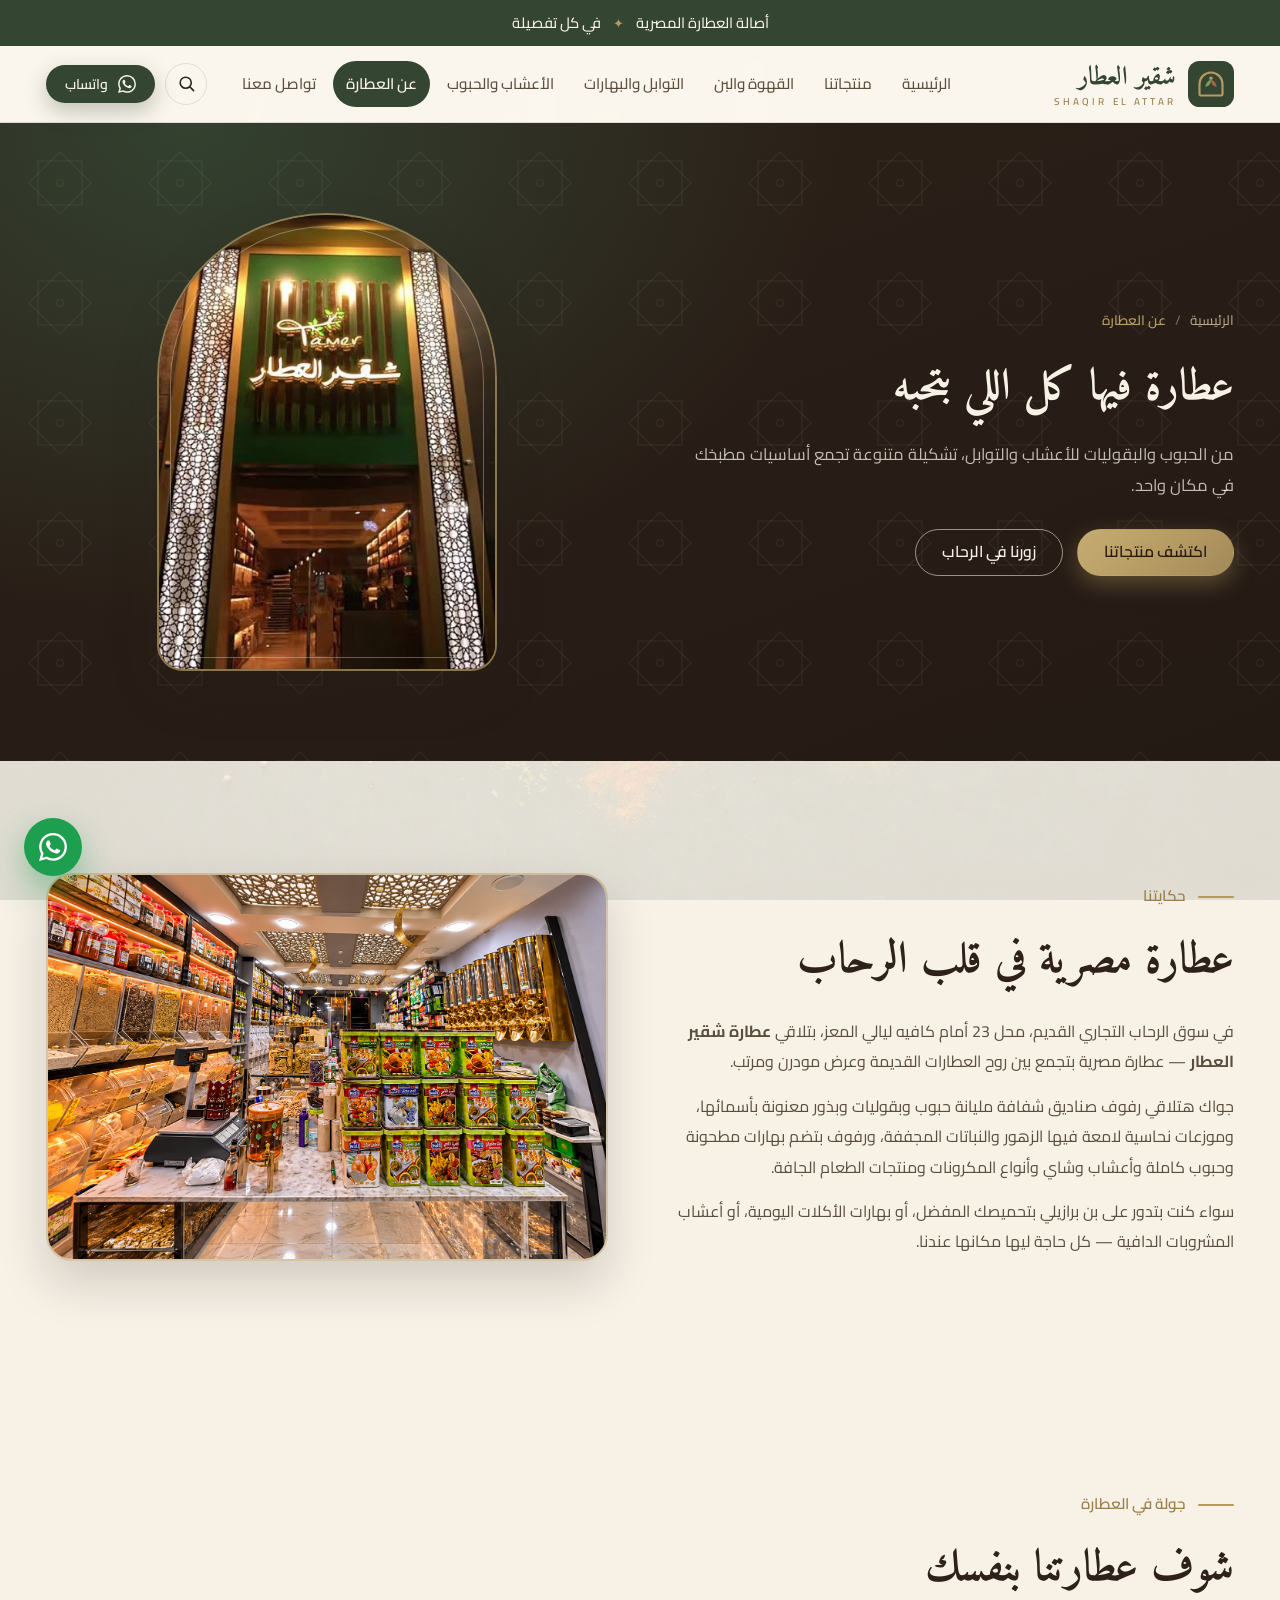
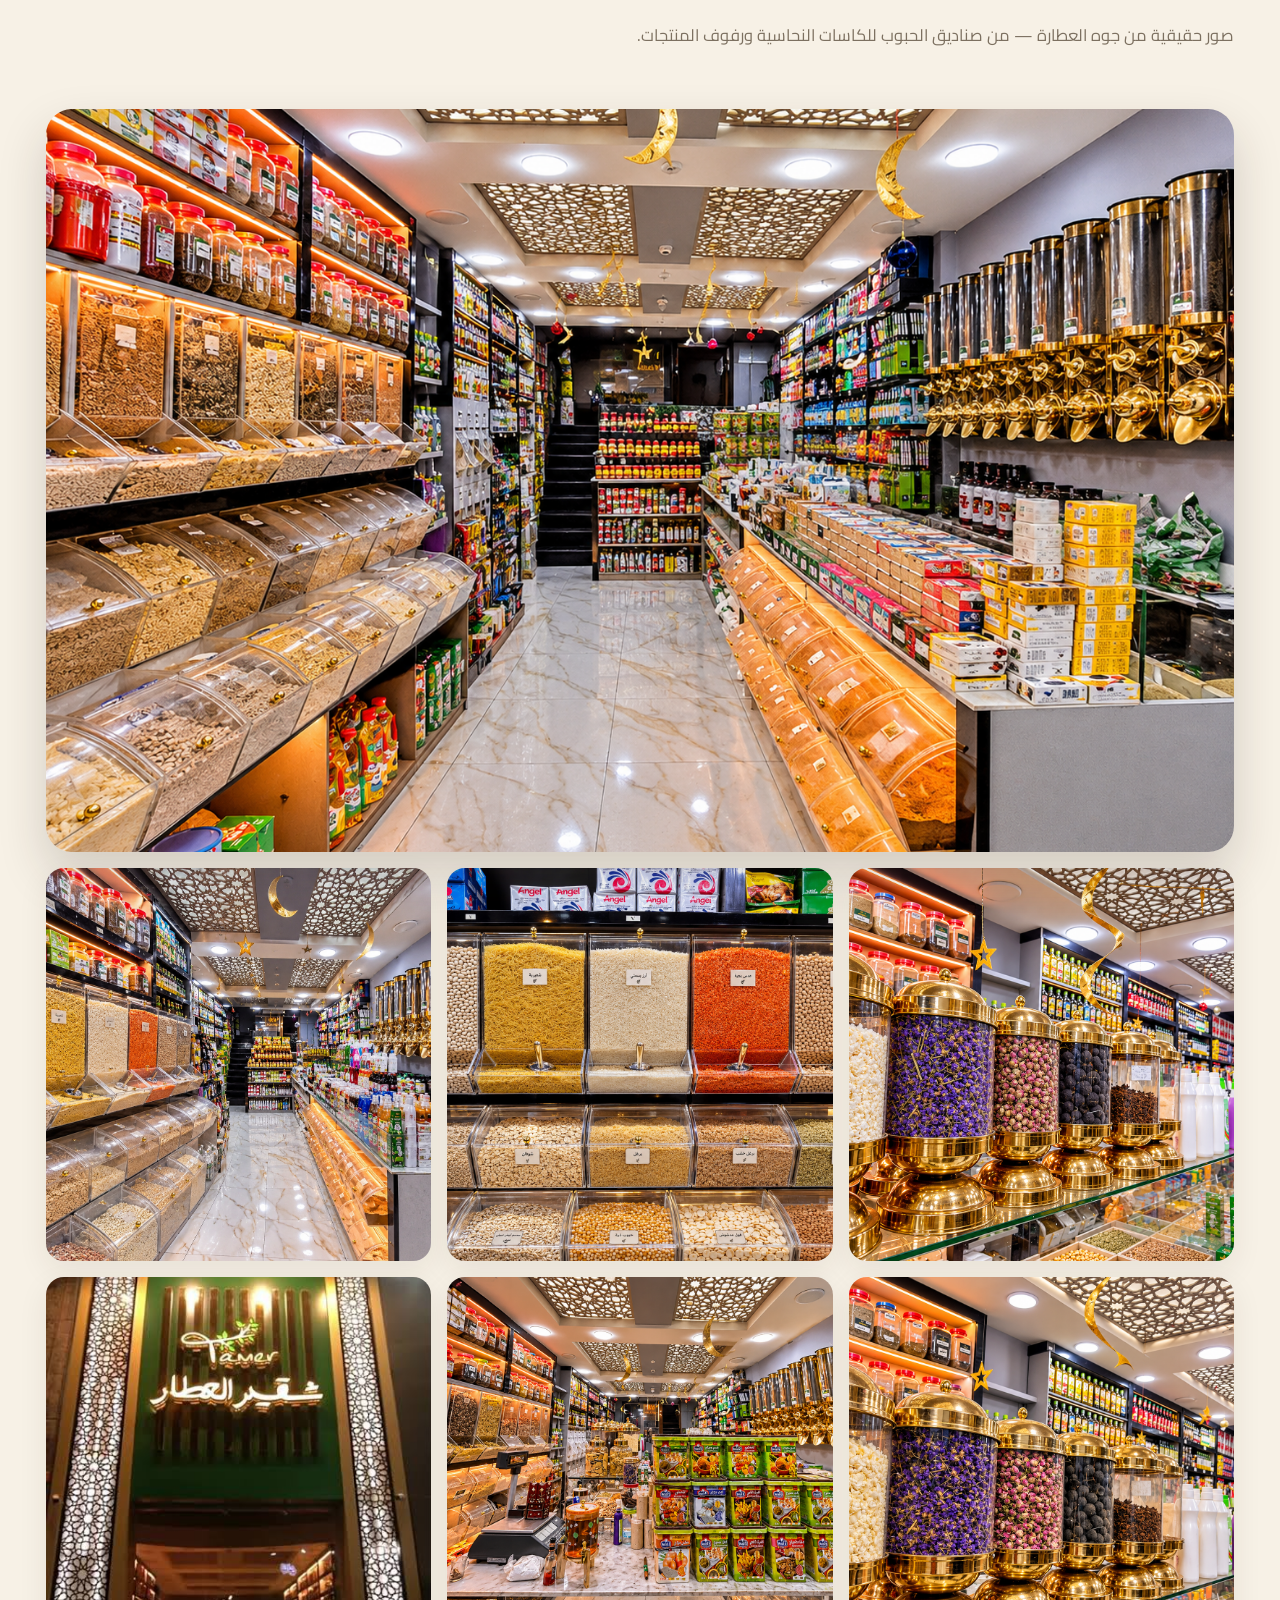
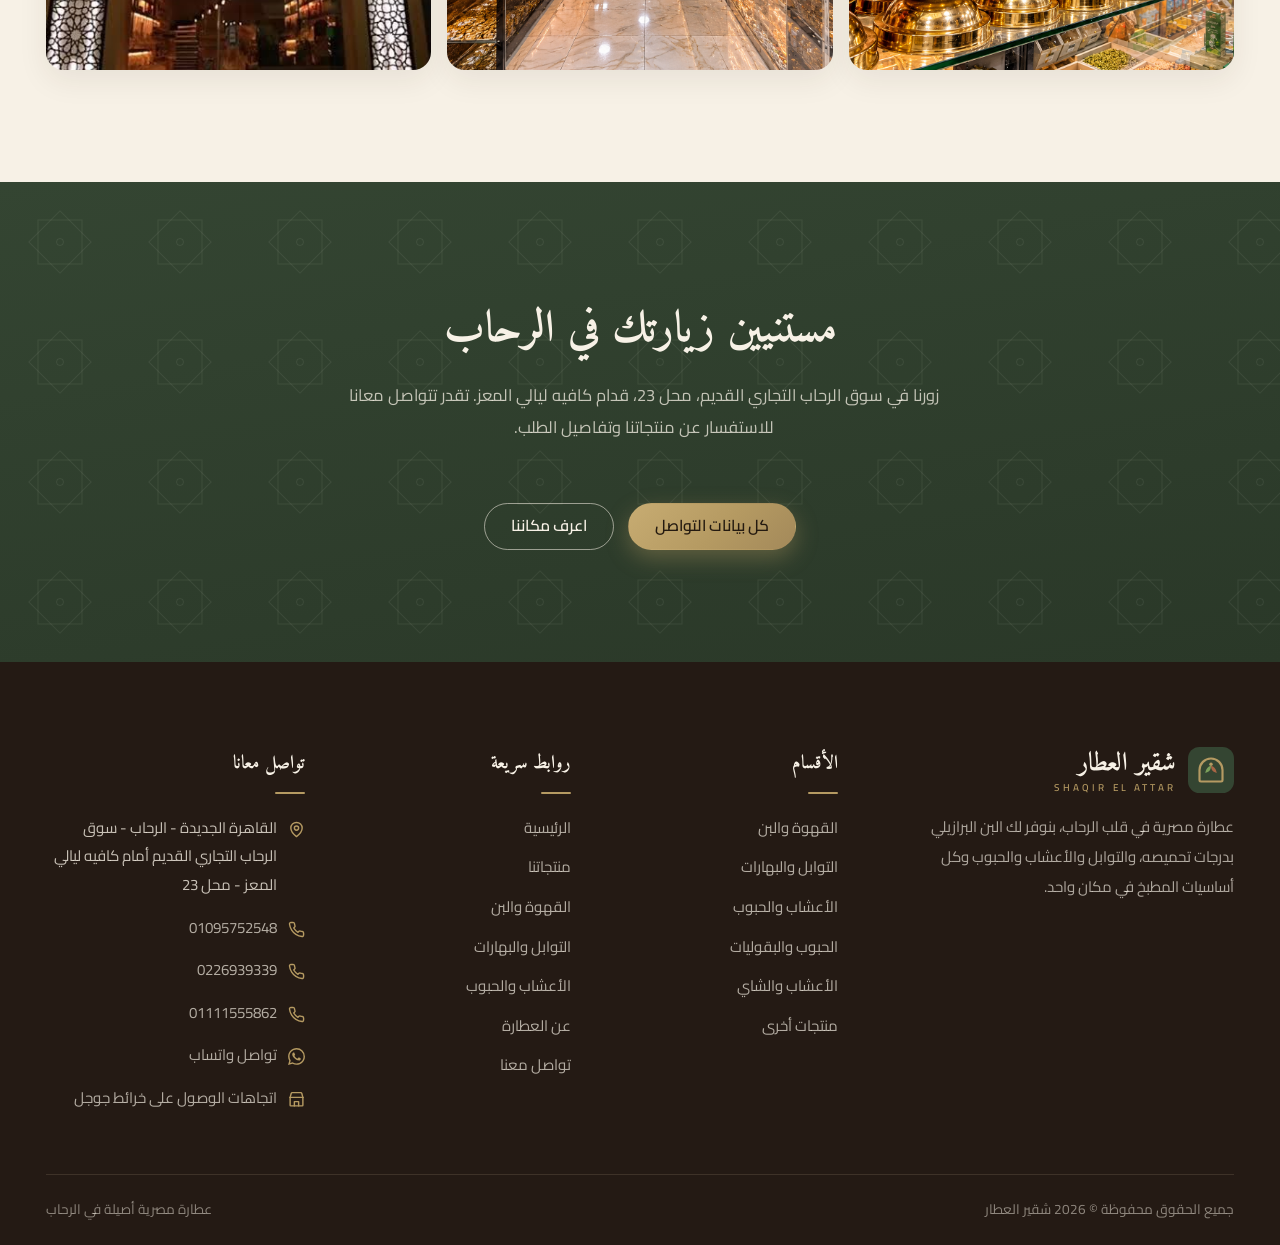
==== about.html @ 11698e10 "نشر موقع عطارة شقير العطار في جذر المستودع" ====
<!DOCTYPE html>
<html lang="ar" dir="rtl">
<head>
  <meta charset="UTF-8">
  <meta name="viewport" content="width=device-width, initial-scale=1.0">
  <title>عن العطارة — شقير العطار</title>
  <meta name="description" content="اتعرف على عطارة شقير العطار في سوق الرحاب التجاري القديم — تجربة عطارة مصرية أصيلة بصناديق عرض شفافة وموزعات نحاسية وتشكيلة واسعة من التوابل والأعشاب والحبوب.">
  <meta name="theme-color" content="#344532">
  <meta property="og:image" content="assets/img/entrance.jpg">
  <link rel="icon" type="image/svg+xml" href="assets/img/favicon.svg">
  <link rel="preconnect" href="https://fonts.googleapis.com">
  <link rel="preconnect" href="https://fonts.gstatic.com" crossorigin>
  <link href="https://fonts.googleapis.com/css2?family=Amiri:wght@400;700&family=Cairo:wght@300;400;500;600;700;800&display=swap" rel="stylesheet">
  <link rel="stylesheet" href="assets/css/styles.css">
</head>
<body data-page="about">

  <div id="app-header"></div>

  <main>

    <section class="page-hero">
      <div class="container split-layout">
        <div>
          <nav class="breadcrumb" aria-label="مسار التنقل">
            <a href="index.html">الرئيسية</a>
            <span class="sep">/</span>
            <span class="current">عن العطارة</span>
          </nav>
          <h1 class="section-title">عطارة فيها كل اللي بتحبه</h1>
          <p class="section-sub">من الحبوب والبقوليات للأعشاب والتوابل، تشكيلة متنوعة تجمع أساسيات مطبخك في مكان واحد.</p>
          <div class="hero-ctas" style="margin-top:28px">
            <a class="btn btn-brass" href="products.html">اكتشف منتجاتنا</a>
            <a class="btn btn-outline-light" href="contact.html">زورنا في الرحاب</a>
          </div>
        </div>
        <figure class="arch arch-main" style="width:min(340px,80%); aspect-ratio:415/560; margin-inline:auto">
          <img src="assets/img/entrance.jpg" alt="واجهة عطارة شقير العطار ليلاً">
        </figure>
      </div>
    </section>

    <section class="section">
      <div class="container split-layout">
        <div>
          <span class="kicker">حكايتنا</span>
          <h2 class="section-title" style="margin-bottom:16px">عطارة مصرية في قلب الرحاب</h2>
          <p style="color:#5A4F3F; margin-bottom:14px">في سوق الرحاب التجاري القديم، محل 23 أمام كافيه ليالي المعز، بتلاقي <b>عطارة شقير العطار</b> — عطارة مصرية بتجمع بين روح العطارات القديمة وعرض مودرن ومرتب.</p>
          <p style="color:#5A4F3F; margin-bottom:14px">جواك هتلاقي رفوف صناديق شفافة مليانة حبوب وبقوليات وبذور معنونة بأسمائها، وموزعات نحاسية لامعة فيها الزهور والنباتات المجففة، ورفوف بتضم بهارات مطحونة وحبوب كاملة وأعشاب وشاي وأنواع المكرونات ومنتجات الطعام الجافة.</p>
          <p style="color:#5A4F3F">سواء كنت بتدور على بن برازيلي بتحميصك المفضل، أو بهارات الأكلات اليومية، أو أعشاب المشروبات الدافية — كل حاجة ليها مكانها عندنا.</p>
        </div>
        <figure class="cat-hero-visual">
          <img src="assets/img/interior-counter.png" alt="من داخل عطارة شقير العطار" loading="lazy" style="object-position:center 38%">
        </figure>
      </div>
    </section>

    <section class="section section-alt">
      <div class="container">
        <div class="section-head">
          <span class="kicker">جولة في العطارة</span>
          <h2 class="section-title">شوف عطارتنا بنفسك</h2>
          <p class="section-sub">صور حقيقية من جوه العطارة — من صناديق الحبوب للكاسات النحاسية ورفوف المنتجات.</p>
        </div>
        <div class="gallery-stack">
          <figure class="g-main">
            <img src="assets/img/interior-aisle.png" alt="ممرات العطارة بالموزعات النحاسية والصناديق الشفافة" loading="lazy">
          </figure>
          <div class="g-row">
            <figure class="g-item"><img src="assets/img/brass-jars.png" alt="كاسات نحاسية فيها زهور ونباتات مجففة" loading="lazy"></figure>
            <figure class="g-item"><img src="assets/img/bins-grains.png" alt="صناديق شفافة معنونة بالحبوب والبقوليات" loading="lazy"></figure>
            <figure class="g-item"><img src="assets/img/aisle-pasta.png" alt="رفوف المكرونات والمنتجات الجافة" loading="lazy"></figure>
            <figure class="g-item"><img src="assets/img/brass-jars-2.png" alt="تفاصيل الموزعات النحاسية" loading="lazy"></figure>
            <figure class="g-item"><img src="assets/img/interior-counter.png" alt="كاونتر العطارة ورفوف التوابل" loading="lazy"></figure>
            <figure class="g-item"><img src="assets/img/entrance.jpg" alt="واجهة العطارة ليلاً" loading="lazy"></figure>
          </div>
        </div>
      </div>
    </section>

    <section class="section section-olive wa-band" aria-labelledby="aboutWaTitle">
      <div class="container" style="max-width:720px">
        <h2 class="section-title" id="aboutWaTitle">مستنيين زيارتك في الرحاب</h2>
        <p class="section-sub">زورنا في سوق الرحاب التجاري القديم، محل 23، قدام كافيه ليالي المعز. تقدر تتواصل معانا للاستفسار عن منتجاتنا وتفاصيل الطلب.</p>
        <div class="hero-ctas" style="justify-content:center; margin-top:30px">
          <a class="btn btn-brass" href="contact.html">كل بيانات التواصل</a>
          <a class="btn btn-outline-light" target="_blank" rel="noopener" href="https://www.google.com/maps/search/?api=1&query=Shop+23%2C+Old+Rehab+Commercial+Market%2C+Layali+El+Moez+Cafe%2C+Rehab%2C+New+Cairo%2C+Egypt">اعرف مكاننا</a>
        </div>
      </div>
    </section>

  </main>

  <div id="app-footer"></div>
  <div class="search-overlay" id="searchOverlay"></div>

  <script src="assets/js/config.js"></script>
  <script src="assets/js/products.js"></script>
  <script src="assets/js/main.js"></script>
</body>
</html>
---- assets/css/styles.css ----
/* ============================================================
   عطارة تامر العطار — Design System
   Premium Egyptian Attar × Modern Arabic Editorial
   ============================================================ */

:root {
  --olive: #344532;
  --olive-deep: #2A3828;
  --espresso: #2D2119;
  --espresso-deep: #241A14;
  --ivory: #F7F1E6;
  --ivory-soft: #FCF8EF;
  --sand: #D9C6A5;
  --brass: #B59A62;
  --brass-deep: #9A7F49;
  --terra: #A76545;
  --ink: #2D2119;
  --muted: #7C7060;
  --line: rgba(45, 33, 25, 0.12);
  --wa-green: #1E9E4F;

  --font-body: "Cairo", "Segoe UI", Tahoma, sans-serif;
  --font-head: "Amiri", "Cairo", Georgia, serif;
  --font-display: "Amiri", "Cairo", serif;

  --radius: 18px;
  --radius-lg: 26px;
  --shadow-soft: 0 10px 30px rgba(45, 33, 25, 0.08);
  --shadow-lift: 0 22px 48px rgba(45, 33, 25, 0.18);

  --pattern-star: url("data:image/svg+xml,%3Csvg xmlns='http://www.w3.org/2000/svg' width='120' height='120' viewBox='0 0 120 120'%3E%3Cg fill='none' stroke='%23B59A62' stroke-opacity='0.12'%3E%3Crect x='38' y='38' width='44' height='44'/%3E%3Crect x='38' y='38' width='44' height='44' transform='rotate(45 60 60)'/%3E%3Ccircle cx='60' cy='60' r='3.5'/%3E%3C/g%3E%3C/svg%3E");
  --pattern-star-dark: url("data:image/svg+xml,%3Csvg xmlns='http://www.w3.org/2000/svg' width='120' height='120' viewBox='0 0 120 120'%3E%3Cg fill='none' stroke='%23F7F1E6' stroke-opacity='0.07'%3E%3Crect x='38' y='38' width='44' height='44'/%3E%3Crect x='38' y='38' width='44' height='44' transform='rotate(45 60 60)'/%3E%3Ccircle cx='60' cy='60' r='3.5'/%3E%3C/g%3E%3C/svg%3E");
}

/* ---------- Base ---------- */

* { margin: 0; padding: 0; box-sizing: border-box; }

html { scroll-behavior: smooth; }

body {
  font-family: var(--font-body);
  background-color: var(--ivory);
  background-image:
    linear-gradient(rgba(247, 241, 230, 0.9), rgba(247, 241, 230, 0.9)),
    url("../img/bg-spoons.webp");
  background-size: cover;
  background-position: center;
  background-attachment: fixed;
  color: var(--ink);
  line-height: 1.9;
  font-size: 16px;
  -webkit-font-smoothing: antialiased;
  overflow-x: hidden;
}

img { max-width: 100%; display: block; }

a { color: inherit; text-decoration: none; }

ul, ol { list-style: none; }

button { font-family: inherit; cursor: pointer; border: none; background: none; }

::selection { background: rgba(181, 154, 98, 0.35); }

:focus-visible { outline: 2px solid var(--brass); outline-offset: 3px; border-radius: 4px; }

::-webkit-scrollbar { width: 11px; }
::-webkit-scrollbar-track { background: var(--ivory-soft); }
::-webkit-scrollbar-thumb { background: var(--sand); border-radius: 8px; border: 2px solid var(--ivory-soft); }
::-webkit-scrollbar-thumb:hover { background: var(--brass); }

.container {
  max-width: 1260px;
  margin-inline: auto;
  padding-inline: clamp(18px, 4vw, 36px);
}

.num { direction: ltr; unicode-bidi: embed; font-variant-numeric: tabular-nums; }

/* ---------- Announcement bar ---------- */

.announce {
  background: var(--olive);
  color: var(--ivory);
  text-align: center;
  padding: 9px 18px;
  font-size: 0.92rem;
  font-weight: 500;
}
.announce .star { color: var(--brass); margin-inline: 12px; font-size: 0.8rem; }

/* ---------- Header ---------- */

.site-header {
  position: sticky;
  top: 0;
  z-index: 60;
  background: rgba(252, 248, 239, 0.92);
  backdrop-filter: blur(12px);
  -webkit-backdrop-filter: blur(12px);
  border-bottom: 1px solid var(--line);
}

.header-inner {
  display: flex;
  align-items: center;
  gap: 22px;
  min-height: 76px;
}

.brand { display: flex; align-items: center; gap: 12px; margin-inline-end: auto; }

.brand-mark { width: 46px; height: 46px; flex: none; }

.brand-text { display: flex; flex-direction: column; line-height: 1.35; }
.brand-name {
  font-family: var(--font-display);
  font-size: 1.62rem;
  font-weight: 700;
  color: var(--olive);
}
.brand-latin {
  font-size: 0.62rem;
  color: var(--brass-deep);
  letter-spacing: 0.32em;
  text-transform: uppercase;
  font-weight: 600;
}

.nav-links { display: flex; align-items: center; gap: 4px; }

.nav-links a {
  padding: 9px 13px;
  font-size: 0.95rem;
  font-weight: 500;
  color: #5A4F3F;
  border-radius: 999px;
  transition: color 0.2s, background 0.2s;
  white-space: nowrap;
}
.nav-links a:hover { color: var(--espresso); background: rgba(181, 154, 98, 0.14); }
.nav-links a.active { color: var(--ivory); background: var(--olive); font-weight: 600; }

.nav-actions { display: flex; align-items: center; gap: 10px; }

.icon-btn {
  width: 42px; height: 42px;
  display: inline-flex; align-items: center; justify-content: center;
  border-radius: 50%;
  border: 1px solid var(--line);
  color: var(--espresso);
  background: transparent;
  transition: background 0.2s, border-color 0.2s, transform 0.2s;
}
.icon-btn:hover { background: rgba(181, 154, 98, 0.15); border-color: var(--brass); transform: translateY(-1px); }
.icon-btn svg { width: 19px; height: 19px; }

.header-wa { display: inline-flex; }

.menu-btn { display: none; }

/* ---------- Buttons ---------- */

.btn {
  display: inline-flex;
  align-items: center;
  justify-content: center;
  gap: 10px;
  padding: 13px 26px;
  border-radius: 999px;
  font-weight: 600;
  font-size: 0.98rem;
  line-height: 1.2;
  border: 1.5px solid transparent;
  transition: transform 0.22s, box-shadow 0.22s, background 0.22s, color 0.22s, border-color 0.22s;
  white-space: nowrap;
}
.btn svg { width: 18px; height: 18px; flex: none; }
.btn:hover { transform: translateY(-2px); }
.btn:active { transform: translateY(0); }

.btn-brass {
  background: linear-gradient(135deg, #C7AC72, #B59A62 55%, #A3895A);
  color: #241A10;
  box-shadow: 0 8px 22px rgba(181, 154, 98, 0.38);
}
.btn-brass:hover { box-shadow: 0 12px 28px rgba(181, 154, 98, 0.5); }

.btn-olive { background: var(--olive); color: var(--ivory); box-shadow: 0 8px 22px rgba(52, 69, 50, 0.3); }
.btn-olive:hover { background: var(--olive-deep); }

.btn-outline-light { border-color: rgba(247, 241, 230, 0.55); color: var(--ivory); }
.btn-outline-light:hover { background: rgba(247, 241, 230, 0.1); border-color: var(--ivory); }

.btn-outline-dark { border-color: rgba(45, 33, 25, 0.28); color: var(--espresso); }
.btn-outline-dark:hover { border-color: var(--espresso); background: rgba(45, 33, 25, 0.05); }

.btn-wa { background: var(--wa-green); color: #fff; box-shadow: 0 8px 22px rgba(30, 158, 79, 0.32); }
.btn-wa:hover { background: #178A44; }

.btn-sm { padding: 9px 18px; font-size: 0.88rem; }
.btn-lg { padding: 16px 34px; font-size: 1.06rem; }

/* ---------- Sections ---------- */

.section { padding-block: clamp(66px, 9vw, 112px); }

.section-alt {
  background-color: var(--ivory-soft);
  background-image:
    linear-gradient(rgba(252, 248, 239, 0.9), rgba(252, 248, 239, 0.9)),
    url("../img/bg-spice-market.jpg");
  background-size: cover;
  background-position: center;
  background-attachment: fixed;
}

.section-dark {
  background:
    var(--pattern-star-dark),
    linear-gradient(170deg, var(--espresso) 0%, var(--espresso-deep) 100%);
  color: var(--ivory);
}

.section-olive {
  background:
    var(--pattern-star-dark),
    linear-gradient(170deg, var(--olive) 0%, var(--olive-deep) 100%);
  color: var(--ivory);
}

.section-pattern-light {
  background-image: var(--pattern-star);
}

.section-head { max-width: 760px; margin-bottom: clamp(36px, 5vw, 58px); }
.section-head.center { margin-inline: auto; text-align: center; }

.kicker {
  display: inline-flex;
  align-items: center;
  gap: 12px;
  color: var(--brass-deep);
  font-weight: 600;
  font-size: 0.95rem;
  margin-bottom: 14px;
}
.kicker::before { content: ""; width: 36px; height: 2px; background: var(--brass); border-radius: 2px; }
.section-head.center .kicker::after { content: ""; width: 36px; height: 2px; background: var(--brass); border-radius: 2px; }

.section-title {
  font-family: var(--font-head);
  font-weight: 700;
  font-size: clamp(1.85rem, 3.5vw, 2.75rem);
  line-height: 1.7;
  color: var(--espresso);
}

.section-sub { color: var(--muted); font-size: 1.03rem; margin-top: 12px; max-width: 640px; }
.section-head.center .section-sub { margin-inline: auto; }

.section-dark .section-title, .section-olive .section-title { color: var(--ivory); }
.section-dark .kicker, .section-olive .kicker { color: var(--brass); }
.section-dark .section-sub, .section-olive .section-sub { color: rgba(247, 241, 230, 0.75); }

/* ---------- Hero ---------- */

.hero {
  position: relative;
  background:
    var(--pattern-star-dark),
    radial-gradient(90% 120% at 80% 0%, rgba(52, 69, 50, 0.85) 0%, rgba(45, 33, 25, 0) 55%),
    linear-gradient(165deg, var(--espresso) 0%, var(--espresso-deep) 100%);
  color: var(--ivory);
  overflow: hidden;
}

.hero::after {
  content: "";
  position: absolute;
  inset-inline-start: -140px;
  bottom: -140px;
  width: 420px;
  height: 420px;
  border-radius: 50%;
  border: 1.5px solid rgba(181, 154, 98, 0.22);
  pointer-events: none;
}

.hero-inner {
  display: grid;
  grid-template-columns: 1.08fr 0.92fr;
  align-items: center;
  gap: clamp(36px, 6vw, 80px);
  padding-block: clamp(64px, 9vw, 120px);
}

.hero-kicker {
  display: inline-flex;
  align-items: center;
  gap: 12px;
  color: var(--brass);
  font-weight: 600;
  font-size: 0.98rem;
  border: 1px solid rgba(181, 154, 98, 0.45);
  border-radius: 999px;
  padding: 8px 20px;
  margin-bottom: 26px;
  background: rgba(181, 154, 98, 0.1);
}
.hero-kicker svg { width: 17px; height: 17px; }

.hero-title {
  font-family: var(--font-display);
  font-weight: 700;
  font-size: clamp(2.35rem, 5vw, 4.1rem);
  line-height: 1.75;
  margin-bottom: 18px;
}
.hero-title .accent { color: var(--brass); }

.hero-sub {
  color: rgba(247, 241, 230, 0.8);
  font-size: 1.08rem;
  max-width: 540px;
  margin-bottom: 34px;
}

.hero-ctas { display: flex; flex-wrap: wrap; gap: 14px; }

.hero-points {
  display: flex;
  flex-wrap: wrap;
  gap: 10px 26px;
  margin-top: 38px;
  padding-top: 28px;
  border-top: 1px solid rgba(217, 198, 165, 0.18);
}
.hero-points li {
  display: flex;
  align-items: center;
  gap: 9px;
  font-size: 0.93rem;
  color: rgba(247, 241, 230, 0.78);
}
.hero-points svg { width: 16px; height: 16px; color: var(--brass); flex: none; }

/* Hero visual — arch composition */

.hero-visual { position: relative; padding-block: 12px; }

.arch {
  position: relative;
  overflow: hidden;
  border-radius: 50% 50% 26px 26px / 36% 36% 26px 26px;
  border: 2px solid rgba(181, 154, 98, 0.7);
  box-shadow: var(--shadow-lift);
}
.arch img { width: 100%; height: 100%; object-fit: cover; }
.arch::before {
  content: "";
  position: absolute;
  inset: 11px;
  border: 1px solid rgba(247, 241, 230, 0.32);
  border-radius: inherit;
  pointer-events: none;
  z-index: 2;
}

.arch-main {
  width: min(400px, 82%);
  margin-inline: auto;
  aspect-ratio: 415 / 600;
  position: relative;
  z-index: 2;
}

.arch-back {
  position: absolute;
  z-index: 1;
  inset-inline-end: -6%;
  top: 2%;
  width: 52%;
  aspect-ratio: 4 / 3.4;
  border-radius: 24px;
  border: 2px solid rgba(217, 198, 165, 0.4);
  overflow: hidden;
  box-shadow: 0 18px 40px rgba(0, 0, 0, 0.35);
}
.arch-back img { width: 100%; height: 100%; object-fit: cover; }

.hero-chip {
  position: absolute;
  z-index: 3;
  bottom: 4%;
  inset-inline-start: 2%;
  display: flex;
  align-items: center;
  gap: 11px;
  background: var(--ivory);
  color: var(--espresso);
  border-radius: 16px;
  padding: 12px 18px;
  box-shadow: var(--shadow-lift);
  font-size: 0.88rem;
  font-weight: 600;
  line-height: 1.6;
}
.hero-chip svg { width: 20px; height: 20px; color: var(--terra); flex: none; }
.hero-chip small { display: block; font-weight: 500; color: var(--muted); font-size: 0.76rem; }

/* ---------- Coffee roasts ---------- */

.roast-grid {
  display: grid;
  grid-template-columns: repeat(3, 1fr);
  gap: clamp(18px, 3vw, 30px);
}

.roast-card {
  background: #fff;
  border: 1px solid var(--line);
  border-radius: var(--radius-lg);
  overflow: hidden;
  box-shadow: var(--shadow-soft);
  transition: transform 0.28s, box-shadow 0.28s;
  display: flex;
  flex-direction: column;
}
.roast-card:hover { transform: translateY(-7px); box-shadow: var(--shadow-lift); }

.roast-visual {
  padding: 26px 26px 10px;
  display: flex;
  justify-content: center;
}
.roast-visual svg { width: 100%; max-width: 250px; height: auto; }

.roast-body { padding: 16px 24px 26px; text-align: center; }
.roast-level { font-size: 0.8rem; font-weight: 600; margin-bottom: 6px; }
.roast-name { font-family: var(--font-head); font-weight: 700; font-size: 1.42rem; color: var(--espresso); margin-bottom: 8px; }
.roast-desc { color: var(--muted); font-size: 0.92rem; margin-bottom: 18px; }

/* ---------- Category showcase ---------- */

.cat-grid {
  display: grid;
  grid-template-columns: repeat(4, 1fr);
  gap: clamp(16px, 2.4vw, 26px);
}

.cat-card {
  position: relative;
  border-radius: 24px;
  overflow: hidden;
  aspect-ratio: 0.86;
  box-shadow: var(--shadow-soft);
  isolation: isolate;
}
.cat-card img {
  position: absolute;
  inset: 0;
  width: 100%; height: 100%;
  object-fit: cover;
  transition: transform 0.5s ease;
}
.cat-card::after {
  content: "";
  position: absolute;
  inset: 0;
  background: linear-gradient(to top, rgba(30, 21, 15, 0.88) 8%, rgba(30, 21, 15, 0.32) 48%, rgba(30, 21, 15, 0.05) 75%);
  transition: background 0.3s;
}
.cat-card:hover img { transform: scale(1.07); }
.cat-card:hover { box-shadow: var(--shadow-lift); }
.cat-card:hover { transform: translateY(-5px); transition: transform 0.3s; }

.cat-body {
  position: absolute;
  inset-inline: 0;
  bottom: 0;
  padding: 20px;
  z-index: 2;
  color: var(--ivory);
}
.cat-body h3 { font-family: var(--font-head); font-weight: 700; font-size: 1.22rem; line-height: 1.7; }
.cat-body p { font-size: 0.82rem; color: rgba(247, 241, 230, 0.78); line-height: 1.7; margin-top: 4px; max-height: 0; opacity: 0; overflow: hidden; transition: max-height 0.35s ease, opacity 0.35s ease; }
.cat-card:hover .cat-body p { max-height: 70px; opacity: 1; }
.cat-body .cat-cta { display: inline-flex; align-items: center; gap: 7px; color: var(--brass); font-size: 0.82rem; font-weight: 600; margin-top: 9px; }
.cat-body .cat-cta svg { width: 14px; height: 14px; }

/* ---------- Spice signature (dark) ---------- */

.spice-grid {
  display: grid;
  grid-template-columns: repeat(4, 1fr);
  gap: clamp(14px, 2vw, 22px);
}

.spice-card {
  background: rgba(247, 241, 230, 0.055);
  border: 1px solid rgba(217, 198, 165, 0.18);
  border-radius: 22px;
  padding: 26px 18px 20px;
  text-align: center;
  transition: transform 0.28s, border-color 0.28s, background 0.28s;
  display: block;
}
.spice-card:hover { transform: translateY(-5px); border-color: var(--brass); background: rgba(247, 241, 230, 0.09); }
.spice-card svg { width: 76px; height: 90px; margin-inline: auto; display: block; margin-bottom: 12px; }
.spice-card .sp-name { color: var(--ivory); font-weight: 700; font-size: 1.18rem; font-family: var(--font-head); }
.spice-card .sp-cat { color: rgba(217, 198, 165, 0.65); font-size: 0.78rem; margin-top: 4px; display: block; }

/* ---------- Store experience / gallery ---------- */

.gallery-layout { display: grid; grid-template-columns: 1.05fr 0.95fr; gap: clamp(28px, 5vw, 70px); align-items: center; }

.gallery-stack { display: grid; gap: 16px; }

.g-main { border-radius: var(--radius-lg); overflow: hidden; aspect-ratio: 16 / 10; box-shadow: var(--shadow-lift); position: relative; }
.g-main img { width: 100%; height: 100%; object-fit: cover; }

.g-row { display: grid; grid-template-columns: repeat(3, 1fr); gap: 16px; }
.g-item { border-radius: var(--radius); overflow: hidden; aspect-ratio: 1 / 1.02; box-shadow: var(--shadow-soft); }
.g-item img { width: 100%; height: 100%; object-fit: cover; transition: transform 0.45s ease; }
.g-item:hover img { transform: scale(1.06); }

.story-list { display: grid; gap: 14px; margin-block: 26px; }
.story-list li { display: flex; gap: 13px; align-items: flex-start; color: #5A4F3F; font-size: 0.98rem; }
.story-list svg { width: 20px; height: 20px; color: var(--brass-deep); flex: none; margin-top: 6px; }

/* ---------- Product cards ---------- */

.product-grid {
  display: grid;
  grid-template-columns: repeat(4, 1fr);
  gap: clamp(16px, 2.2vw, 26px);
}

.product-card {
  background: #fff;
  border: 1px solid var(--line);
  border-radius: 24px;
  overflow: hidden;
  box-shadow: var(--shadow-soft);
  transition: transform 0.28s, box-shadow 0.28s;
  display: flex;
  flex-direction: column;
}
.product-card:hover { transform: translateY(-6px); box-shadow: var(--shadow-lift); }

.pc-tile {
  display: block;
  padding: 20px 22px 6px;
  position: relative;
}
.pc-tile svg { width: 100%; max-width: 168px; height: auto; display: block; margin-inline: auto; }

.pc-body { padding: 12px 20px 20px; display: flex; flex-direction: column; flex: 1; }
.pc-cat {
  align-self: flex-start;
  font-size: 0.72rem;
  font-weight: 600;
  color: var(--brass-deep);
  background: rgba(217, 198, 165, 0.25);
  border-radius: 999px;
  padding: 3px 12px;
  margin-bottom: 8px;
}
.pc-name { font-family: var(--font-head); font-weight: 700; font-size: 1.24rem; color: var(--espresso); }
.pc-name a:hover { color: var(--terra); }
.pc-price { font-size: 0.8rem; color: var(--muted); margin-top: 6px; flex: 1; }
.pc-foot { display: flex; align-items: center; justify-content: space-between; gap: 10px; margin-top: 14px; }

.wa-mini {
  display: inline-flex;
  align-items: center;
  gap: 8px;
  background: rgba(30, 158, 79, 0.1);
  color: #157A3C;
  border: 1px solid rgba(30, 158, 79, 0.35);
  border-radius: 999px;
  padding: 8px 15px;
  font-size: 0.83rem;
  font-weight: 600;
  transition: background 0.2s, color 0.2s;
}
.wa-mini svg { width: 15px; height: 15px; }
.wa-mini:hover { background: var(--wa-green); color: #fff; }

/* ---------- Wael Food band ---------- */

.wael-layout {
  display: grid;
  grid-template-columns: 1fr 1fr;
  gap: clamp(30px, 5vw, 70px);
  align-items: center;
}

.wael-visual { position: relative; border-radius: var(--radius-lg); overflow: hidden; box-shadow: var(--shadow-lift); border: 2px solid rgba(181, 154, 98, 0.5); }
.wael-visual img { width: 100%; height: 100%; object-fit: cover; aspect-ratio: 4 / 3; }
.wael-tag {
  position: absolute;
  top: 18px;
  inset-inline-start: 18px;
  background: rgba(42, 56, 40, 0.92);
  color: var(--ivory);
  font-size: 0.8rem;
  font-weight: 600;
  padding: 8px 16px;
  border-radius: 999px;
  border: 1px solid rgba(181, 154, 98, 0.5);
}

.wael-points { margin-block: 26px; }

/* ---------- Location ---------- */

.location-layout { display: grid; grid-template-columns: 1fr 1fr; gap: clamp(26px, 4vw, 56px); align-items: stretch; }

.location-card {
  background: #fff;
  border: 1px solid var(--line);
  border-radius: var(--radius-lg);
  padding: clamp(26px, 3.5vw, 44px);
  box-shadow: var(--shadow-soft);
  display: flex;
  flex-direction: column;
}

.contact-row { display: flex; gap: 15px; align-items: flex-start; padding-block: 15px; border-bottom: 1px dashed var(--line); }
.contact-row:last-of-type { border-bottom: none; }
.contact-ic {
  width: 44px; height: 44px; flex: none;
  border-radius: 14px;
  background: rgba(52, 69, 50, 0.09);
  color: var(--olive);
  display: flex; align-items: center; justify-content: center;
}
.contact-ic svg { width: 20px; height: 20px; }
.contact-row h4 { font-size: 0.86rem; color: var(--muted); font-weight: 600; margin-bottom: 2px; }
.contact-row p, .contact-row a { font-weight: 600; color: var(--espresso); font-size: 1rem; line-height: 1.8; }
.contact-row a:hover { color: var(--terra); }

.location-ctas { display: flex; flex-wrap: wrap; gap: 12px; margin-top: 26px; }

.map-frame {
  border-radius: var(--radius-lg);
  overflow: hidden;
  box-shadow: var(--shadow-lift);
  border: 1px solid var(--line);
  min-height: 380px;
  position: relative;
  background: var(--sand);
}
.map-frame iframe { position: absolute; inset: 0; width: 100%; height: 100%; border: 0; }

/* ---------- WhatsApp band ---------- */

.wa-band { text-align: center; }
.wa-band .wa-icon-big {
  width: 74px; height: 74px;
  border-radius: 24px;
  background: rgba(247, 241, 230, 0.09);
  border: 1px solid rgba(217, 198, 165, 0.3);
  display: inline-flex;
  align-items: center;
  justify-content: center;
  margin-bottom: 24px;
}
.wa-band .wa-icon-big svg { width: 36px; height: 36px; color: var(--brass); }
.wa-band .btn { margin-top: 30px; }

/* ---------- Footer ---------- */

.site-footer {
  background: var(--espresso-deep);
  color: rgba(247, 241, 230, 0.78);
  padding-top: clamp(56px, 7vw, 84px);
  font-size: 0.94rem;
}

.footer-grid {
  display: grid;
  grid-template-columns: 1.6fr 1fr 1fr 1.2fr;
  gap: clamp(28px, 4vw, 56px);
  padding-bottom: 48px;
}

.site-footer .brand-name { color: var(--ivory); }
.site-footer .brand-latin { color: var(--brass); }
.footer-about { margin-top: 18px; max-width: 380px; line-height: 2; color: rgba(247, 241, 230, 0.65); }

.footer-title { font-family: var(--font-head); color: var(--ivory); font-weight: 700; font-size: 1.18rem; margin-bottom: 20px; position: relative; padding-bottom: 12px; }
.footer-title::after { content: ""; position: absolute; bottom: 0; inset-inline-start: 0; width: 30px; height: 2px; background: var(--brass); border-radius: 2px; }

.footer-links li { margin-bottom: 11px; }
.footer-links a { color: rgba(247, 241, 230, 0.68); transition: color 0.2s, padding 0.2s; }
.footer-links a:hover { color: var(--brass); padding-inline-start: 5px; }

.footer-contact li { display: flex; gap: 11px; margin-bottom: 14px; align-items: flex-start; }
.footer-contact svg { width: 17px; height: 17px; color: var(--brass); flex: none; margin-top: 7px; }
.footer-contact a { color: rgba(247, 241, 230, 0.68); }
.footer-contact a:hover { color: var(--brass); }

.footer-bottom {
  border-top: 1px solid rgba(217, 198, 165, 0.14);
  padding-block: 22px;
  display: flex;
  flex-wrap: wrap;
  gap: 10px 24px;
  align-items: center;
  justify-content: space-between;
  font-size: 0.85rem;
  color: rgba(247, 241, 230, 0.5);
}
.footer-bottom a { color: rgba(217, 198, 165, 0.75); }
.footer-bottom a:hover { color: var(--brass); }

/* ---------- Floating WhatsApp ---------- */

.float-wa {
  position: fixed;
  bottom: 24px;
  inset-inline-end: 24px;
  z-index: 70;
  width: 58px;
  height: 58px;
  border-radius: 50%;
  background: var(--wa-green);
  color: #fff;
  display: flex;
  align-items: center;
  justify-content: center;
  box-shadow: 0 14px 34px rgba(30, 158, 79, 0.45);
  transition: transform 0.25s;
}
.float-wa svg { width: 28px; height: 28px; }
.float-wa:hover { transform: scale(1.08) rotate(4deg); }

/* ---------- Page hero (inner pages) ---------- */

.page-hero {
  background:
    var(--pattern-star-dark),
    radial-gradient(85% 130% at 15% 0%, rgba(52, 69, 50, 0.9) 0%, rgba(45, 33, 25, 0) 60%),
    linear-gradient(160deg, var(--espresso) 0%, var(--espresso-deep) 100%);
  color: var(--ivory);
  padding-block: clamp(54px, 7vw, 96px);
}
.page-hero .breadcrumb { margin-bottom: 18px; }
.page-hero .section-title { color: var(--ivory); }
.page-hero .section-sub { color: rgba(247, 241, 230, 0.75); }

.breadcrumb { display: flex; flex-wrap: wrap; align-items: center; gap: 9px; font-size: 0.85rem; color: rgba(247, 241, 230, 0.65); }
.breadcrumb a { color: rgba(217, 198, 165, 0.85); }
.breadcrumb a:hover { color: var(--brass); }
.breadcrumb .sep { color: rgba(217, 198, 165, 0.5); }
.breadcrumb .current { color: var(--brass); font-weight: 600; }

/* ---------- Products page toolbar ---------- */

.toolbar { display: flex; flex-wrap: wrap; gap: 16px; align-items: center; justify-content: space-between; margin-bottom: 34px; }

.search-field {
  display: flex;
  align-items: center;
  gap: 11px;
  background: #fff;
  border: 1.5px solid var(--line);
  border-radius: 999px;
  padding: 11px 20px;
  min-width: min(340px, 100%);
  transition: border-color 0.2s, box-shadow 0.2s;
}
.search-field:focus-within { border-color: var(--brass); box-shadow: 0 0 0 4px rgba(181, 154, 98, 0.15); }
.search-field svg { width: 18px; height: 18px; color: var(--muted); flex: none; }
.search-field input {
  border: none;
  outline: none;
  background: transparent;
  font-family: inherit;
  font-size: 0.98rem;
  width: 100%;
  color: var(--espresso);
}
.search-field input::placeholder { color: #A99D89; }

.chips { display: flex; flex-wrap: wrap; gap: 9px; }

.chip {
  border: 1.5px solid var(--line);
  border-radius: 999px;
  padding: 8px 18px;
  font-size: 0.88rem;
  font-weight: 600;
  color: #5A4F3F;
  background: #fff;
  transition: all 0.2s;
}
.chip:hover { border-color: var(--brass); color: var(--espresso); }
.chip.active { background: var(--olive); border-color: var(--olive); color: var(--ivory); }

.result-count { font-size: 0.9rem; color: var(--muted); margin-bottom: 22px; }
.result-count b { color: var(--espresso); }

.empty-state {
  text-align: center;
  padding: 70px 24px;
  background: #fff;
  border: 1.5px dashed var(--sand);
  border-radius: var(--radius-lg);
}
.empty-state svg { width: 54px; height: 54px; color: var(--sand); margin-bottom: 16px; }
.empty-state h3 { font-family: var(--font-head); font-size: 1.3rem; margin-bottom: 8px; }
.empty-state p { color: var(--muted); margin-bottom: 22px; }

/* ---------- Product detail ---------- */

.detail-layout {
  display: grid;
  grid-template-columns: 460px 1fr;
  gap: clamp(30px, 5vw, 72px);
  align-items: start;
}

.detail-visual {
  background: linear-gradient(165deg, var(--ivory-soft), #F0E6D2);
  border: 1px solid var(--line);
  border-radius: var(--radius-lg);
  padding: clamp(28px, 4vw, 48px);
  position: relative;
  overflow: hidden;
}
.detail-visual::after {
  content: "";
  position: absolute;
  inset: 14px;
  border: 1px solid rgba(181, 154, 98, 0.3);
  border-radius: calc(var(--radius-lg) - 10px);
  pointer-events: none;
}
.detail-visual svg { width: 100%; max-width: 300px; height: auto; display: block; margin-inline: auto; position: relative; z-index: 1; }

.detail-info .pc-cat { margin-bottom: 14px; }
.detail-info h1 {
  font-family: var(--font-head);
  font-weight: 700;
  font-size: clamp(2.1rem, 4vw, 2.9rem);
  line-height: 1.6;
  margin-bottom: 10px;
}

.price-card {
  background: #fff;
  border: 1px solid var(--line);
  border-radius: 22px;
  padding: 24px 26px;
  margin-top: 24px;
  box-shadow: var(--shadow-soft);
}
.price-card .price-label { font-size: 0.85rem; color: var(--muted); font-weight: 600; margin-bottom: 4px; }
.price-card .price-value { font-family: var(--font-head); font-weight: 700; font-size: 1.2rem; color: var(--olive); }
.price-card .price-note { font-size: 0.84rem; color: var(--muted); margin-top: 10px; padding-top: 12px; border-top: 1px dashed var(--line); }

.buy-row { display: flex; flex-wrap: wrap; gap: 14px; align-items: center; margin-top: 20px; }

.qty-stepper {
  display: inline-flex;
  align-items: center;
  border: 1.5px solid var(--line);
  border-radius: 999px;
  overflow: hidden;
  background: #fff;
}
.qty-stepper button {
  width: 44px; height: 46px;
  font-size: 1.3rem;
  color: var(--olive);
  font-weight: 600;
  transition: background 0.2s;
}
.qty-stepper button:hover { background: rgba(52, 69, 50, 0.08); }
.qty-stepper .qty-val { min-width: 52px; text-align: center; font-weight: 700; font-size: 1.1rem; color: var(--espresso); }

.detail-note {
  display: flex;
  gap: 10px;
  align-items: flex-start;
  background: rgba(217, 198, 165, 0.22);
  border-radius: 16px;
  padding: 15px 18px;
  margin-top: 22px;
  font-size: 0.88rem;
  color: #6B5E4C;
}
.detail-note svg { width: 18px; height: 18px; flex: none; margin-top: 5px; color: var(--brass-deep); }

/* ---------- Category page bands ---------- */

.cat-hero-visual { border-radius: var(--radius-lg); overflow: hidden; box-shadow: var(--shadow-lift); border: 2px solid rgba(181, 154, 98, 0.5); }
.cat-hero-visual img { width: 100%; height: 100%; object-fit: cover; aspect-ratio: 16 / 11; }

.split-layout { display: grid; grid-template-columns: 1fr 1fr; gap: clamp(30px, 5vw, 70px); align-items: center; }

.subhead {
  font-family: var(--font-head);
  font-weight: 700;
  font-size: clamp(1.3rem, 2.4vw, 1.7rem);
  color: var(--espresso);
  margin-bottom: 24px;
  display: flex;
  align-items: center;
  gap: 14px;
}
.subhead::after { content: ""; flex: 1; height: 1.5px; background: var(--line); border-radius: 2px; }

/* ---------- Search modal ---------- */

.search-overlay {
  position: fixed;
  inset: 0;
  z-index: 90;
  background: rgba(36, 26, 20, 0.6);
  backdrop-filter: blur(6px);
  -webkit-backdrop-filter: blur(6px);
  display: none;
  align-items: flex-start;
  justify-content: center;
  padding: 12vh 20px 40px;
}
.search-overlay.open { display: flex; }

.search-modal {
  background: var(--ivory);
  border-radius: 26px;
  width: min(660px, 100%);
  max-height: 70vh;
  display: flex;
  flex-direction: column;
  overflow: hidden;
  box-shadow: var(--shadow-lift);
}

.search-modal-head { display: flex; align-items: center; gap: 12px; padding: 20px 24px; border-bottom: 1px solid var(--line); }
.search-modal-head svg { width: 20px; height: 20px; color: var(--brass-deep); }
.search-modal-head input {
  flex: 1;
  border: none;
  outline: none;
  background: transparent;
  font-family: inherit;
  font-size: 1.08rem;
  color: var(--espresso);
}
.search-close { color: var(--muted); font-size: 1.4rem; width: 36px; height: 36px; border-radius: 50%; display: flex; align-items: center; justify-content: center; }
.search-close:hover { background: rgba(45, 33, 25, 0.07); }

.search-results { overflow-y: auto; padding: 12px; }
.search-hint { padding: 26px 16px; text-align: center; color: var(--muted); font-size: 0.92rem; }

.search-item {
  display: flex;
  align-items: center;
  gap: 14px;
  padding: 11px 14px;
  border-radius: 16px;
  transition: background 0.15s;
}
.search-item:hover { background: rgba(217, 198, 165, 0.25); }
.search-item svg { width: 42px; height: 50px; flex: none; }
.search-item .si-name { font-weight: 600; color: var(--espresso); }
.search-item .si-cat { font-size: 0.76rem; color: var(--muted); }
.search-item .si-arrow { margin-inline-start: auto; color: var(--brass-deep); width: 17px; height: 17px; flex: none; }

/* ---------- Mobile drawer ---------- */

.drawer-overlay {
  position: fixed;
  inset: 0;
  z-index: 80;
  background: rgba(36, 26, 20, 0.55);
  opacity: 0;
  pointer-events: none;
  transition: opacity 0.3s;
}
.drawer-overlay.open { opacity: 1; pointer-events: auto; }

.drawer {
  position: fixed;
  top: 0;
  inset-inline-start: 0;
  z-index: 85;
  height: 100dvh;
  width: min(350px, 88vw);
  background: var(--espresso-deep);
  color: var(--ivory);
  padding: 26px 26px 40px;
  transform: translateX(-105%);
  transition: transform 0.32s ease;
  overflow-y: auto;
  display: flex;
  flex-direction: column;
  gap: 22px;
}
[dir="rtl"] .drawer { transform: translateX(105%); }
.drawer.open { transform: translateX(0) !important; }

.drawer-head { display: flex; align-items: center; justify-content: space-between; }
.drawer .brand-name { color: var(--ivory); }
.drawer-close { color: rgba(247, 241, 230, 0.7); font-size: 1.5rem; }

.drawer-links { display: grid; gap: 4px; }
.drawer-links a {
  padding: 13px 16px;
  border-radius: 14px;
  font-weight: 500;
  color: rgba(247, 241, 230, 0.85);
  transition: background 0.2s, color 0.2s;
}
.drawer-links a:hover, .drawer-links a.active { background: rgba(181, 154, 98, 0.15); color: var(--brass); }

.drawer-field {
  display: flex;
  align-items: center;
  gap: 10px;
  background: rgba(247, 241, 230, 0.08);
  border: 1px solid rgba(217, 198, 165, 0.25);
  border-radius: 999px;
  padding: 11px 18px;
}
.drawer-field svg { width: 17px; height: 17px; color: var(--brass); }
.drawer-field input { background: transparent; border: none; outline: none; color: var(--ivory); font-family: inherit; width: 100%; font-size: 0.95rem; }
.drawer-field input::placeholder { color: rgba(217, 198, 165, 0.6); }

.drawer-foot { margin-top: auto; display: grid; gap: 12px; padding-top: 10px; }
.drawer-phones { display: grid; gap: 8px; font-size: 0.9rem; }
.drawer-phones a { display: flex; align-items: center; gap: 10px; color: rgba(247, 241, 230, 0.75); }
.drawer-phones svg { width: 15px; height: 15px; color: var(--brass); }
.drawer-phones a:hover { color: var(--brass); }

/* ---------- Reveal animation ---------- */

.reveal { opacity: 0; transform: translateY(26px); transition: opacity 0.7s ease, transform 0.7s ease; }
.reveal.in { opacity: 1; transform: translateY(0); }
.reveal-d1 { transition-delay: 0.08s; }
.reveal-d2 { transition-delay: 0.16s; }
.reveal-d3 { transition-delay: 0.24s; }

@media (prefers-reduced-motion: reduce) {
  html { scroll-behavior: auto; }
  .reveal { opacity: 1; transform: none; transition: none; }
  * { animation: none !important; transition-duration: 0.01ms !important; }
}

/* ---------- Responsive ---------- */

@media (max-width: 1120px) {
  .nav-links { display: none; }
  .menu-btn { display: inline-flex; }
  .header-wa { display: none; }
}

@media (max-width: 1024px) {
  .cat-grid { grid-template-columns: repeat(3, 1fr); }
  .product-grid { grid-template-columns: repeat(3, 1fr); }
  .spice-grid { grid-template-columns: repeat(3, 1fr); }
  .detail-layout { grid-template-columns: 1fr; }
  .detail-visual { max-width: 520px; }
  .footer-grid { grid-template-columns: 1.4fr 1fr 1fr; }
}

@media (max-width: 860px) {
  body, .section-alt { background-attachment: scroll; }
  .hero-inner { grid-template-columns: 1fr; padding-block: 52px 72px; }
  .hero-visual { order: -1; }
  .arch-main { width: min(340px, 74%); }
  .hero-chip { inset-inline-start: 0; }
  .gallery-layout, .wael-layout, .location-layout, .split-layout { grid-template-columns: 1fr; }
  .roast-grid { grid-template-columns: 1fr; max-width: 460px; margin-inline: auto; }
  .map-frame { min-height: 320px; }
}

@media (max-width: 640px) {
  .announce { font-size: 0.8rem; }
  .announce .star { margin-inline: 7px; }
  .brand-name { font-size: 1.45rem; }
  .brand-mark { width: 40px; height: 40px; }
  .cat-grid { grid-template-columns: repeat(2, 1fr); gap: 12px; }
  .cat-body { padding: 14px; }
  .cat-body p { display: none; }
  .product-grid { grid-template-columns: repeat(2, 1fr); gap: 12px; }
  .spice-grid { grid-template-columns: repeat(2, 1fr); gap: 12px; }
  .g-row { grid-template-columns: repeat(3, 1fr); gap: 10px; }
  .gallery-stack { gap: 10px; }
  .footer-grid { grid-template-columns: 1fr 1fr; }
  .footer-grid > .footer-brand-col { grid-column: 1 / -1; }
  .toolbar { flex-direction: column; align-items: stretch; }
  .search-field { min-width: 100%; }
  .buy-row .btn { flex: 1; }
  .float-wa { width: 52px; height: 52px; bottom: 18px; inset-inline-end: 18px; }
  .float-wa svg { width: 25px; height: 25px; }
  .hero-points { gap: 8px 18px; }
}
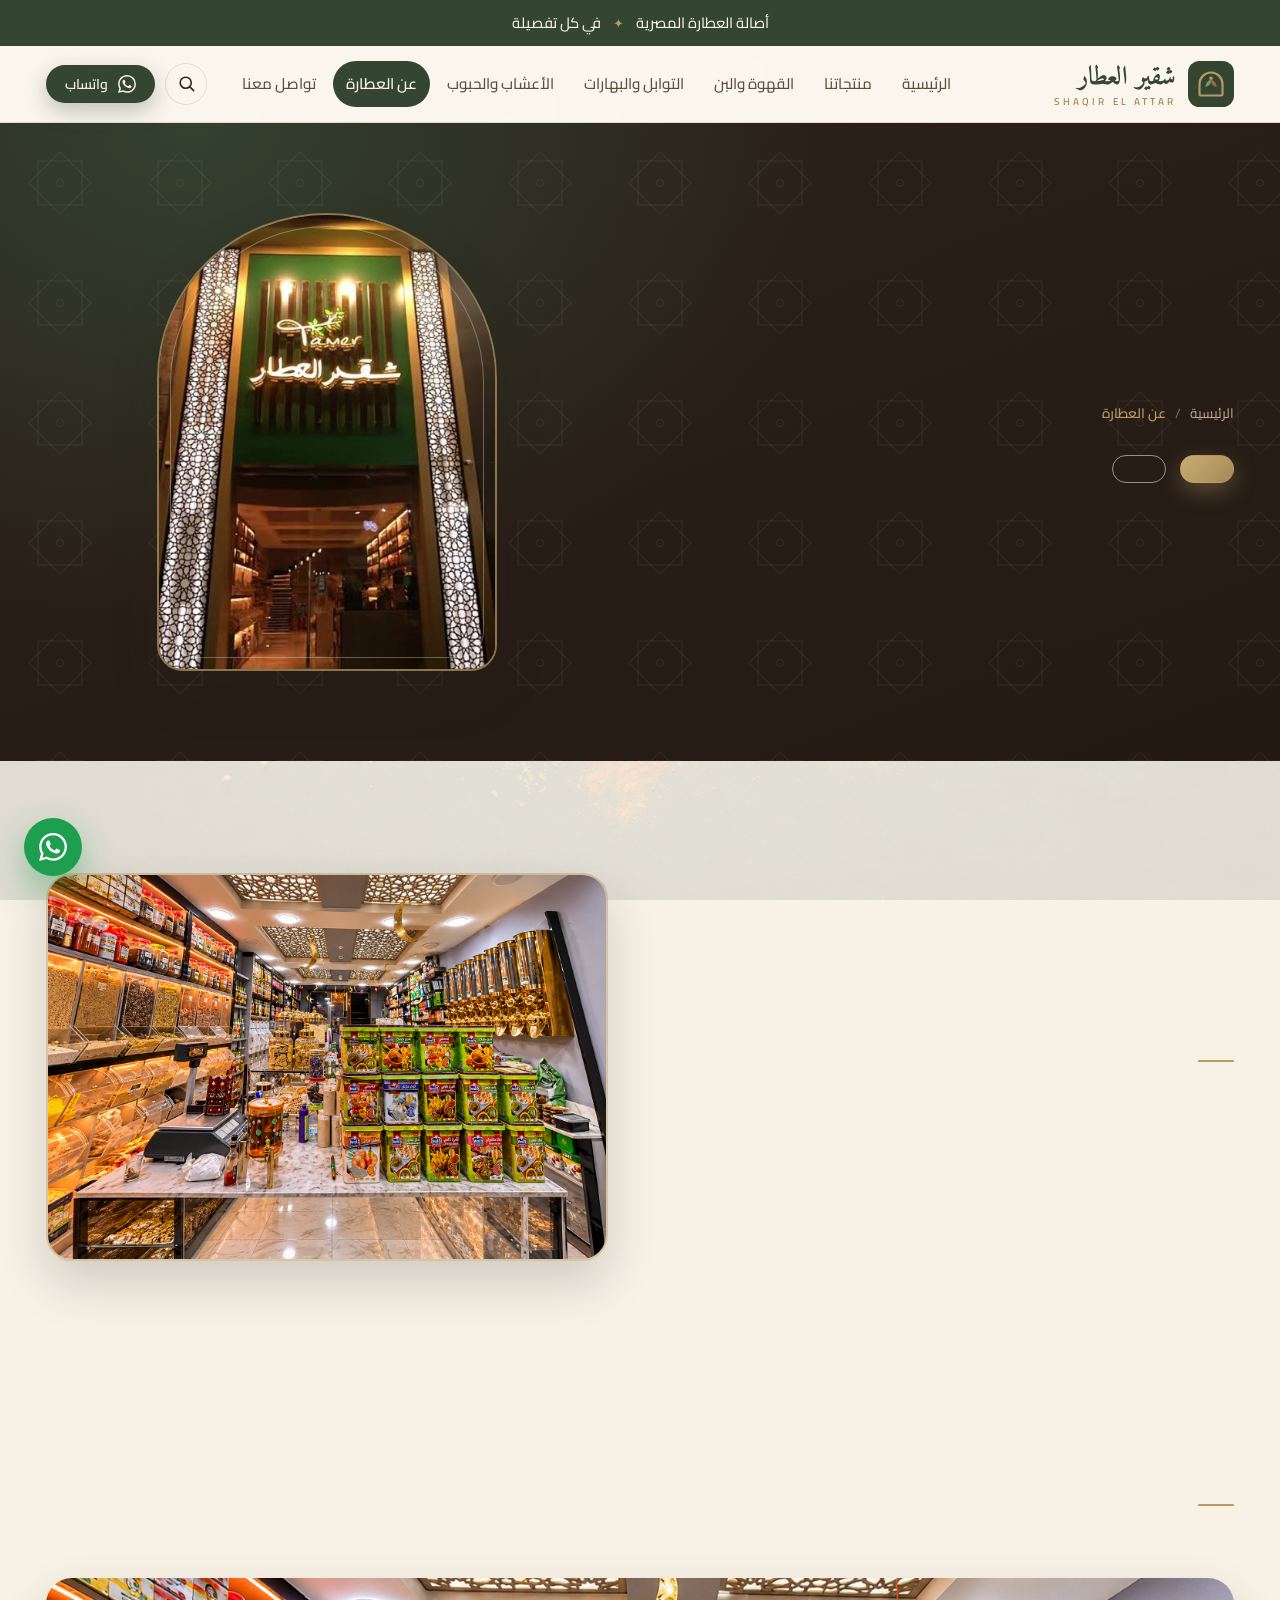
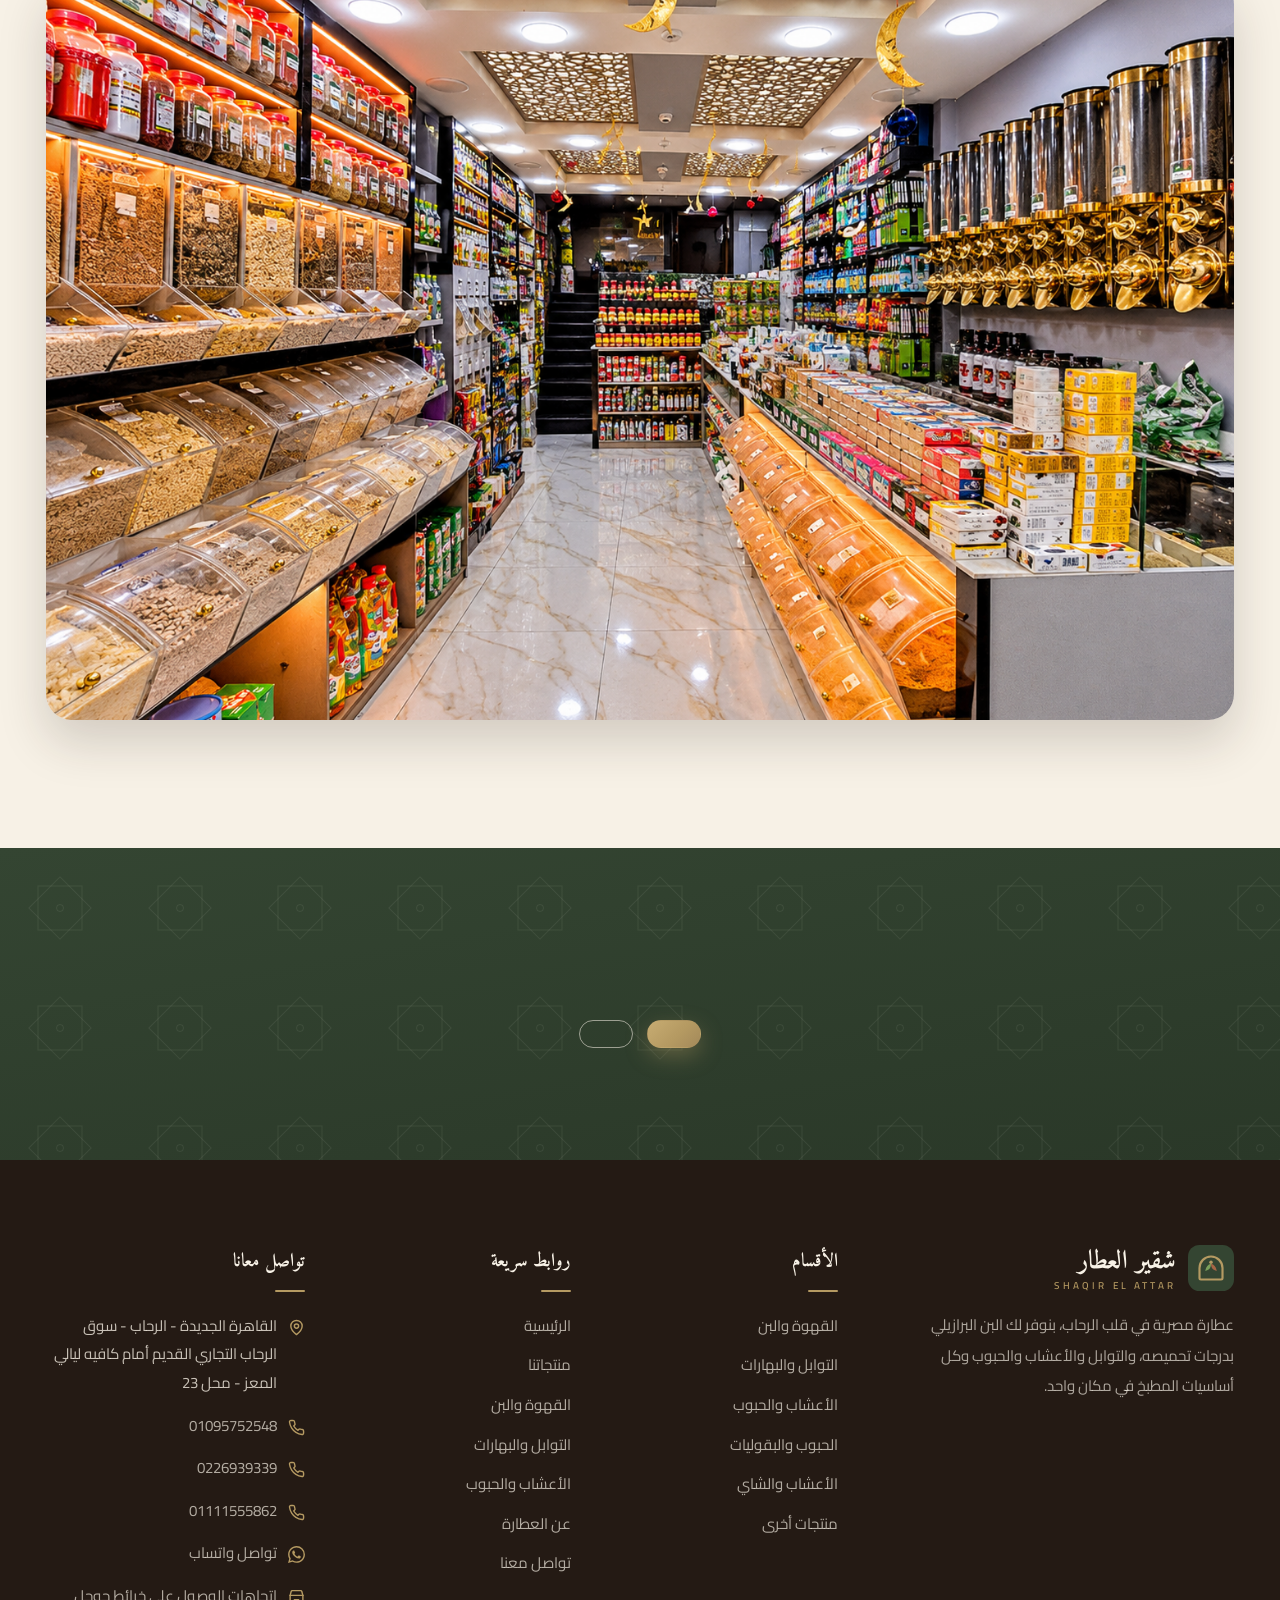
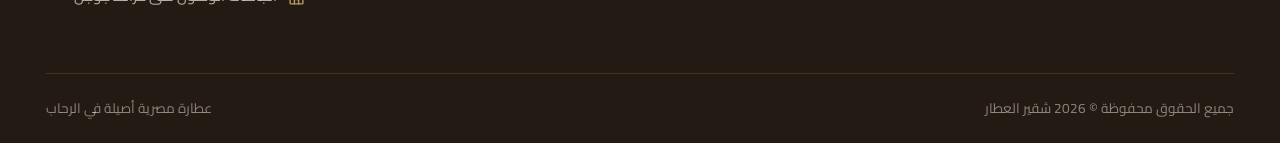
==== commit 6327368c: "لوحة تحكم كاملة + هيكلة بيانات مركزية للنصوص والمنتجات والألوان" ====
--- a/about.html
+++ b/about.html
@@ -27,15 +27,15 @@
             <span class="sep">/</span>
             <span class="current">عن العطارة</span>
           </nav>
-          <h1 class="section-title">عطارة فيها كل اللي بتحبه</h1>
-          <p class="section-sub">من الحبوب والبقوليات للأعشاب والتوابل، تشكيلة متنوعة تجمع أساسيات مطبخك في مكان واحد.</p>
+          <h1 class="section-title" id="heroTitle"></h1>
+          <p class="section-sub" id="heroSub"></p>
           <div class="hero-ctas" style="margin-top:28px">
-            <a class="btn btn-brass" href="products.html">اكتشف منتجاتنا</a>
-            <a class="btn btn-outline-light" href="contact.html">زورنا في الرحاب</a>
+            <a class="btn btn-brass" href="products.html" id="heroBtn1"></a>
+            <a class="btn btn-outline-light" href="contact.html" id="heroBtn2"></a>
           </div>
         </div>
         <figure class="arch arch-main" style="width:min(340px,80%); aspect-ratio:415/560; margin-inline:auto">
-          <img src="assets/img/entrance.jpg" alt="واجهة عطارة شقير العطار ليلاً">
+          <img id="heroImg" src="assets/img/entrance.jpg" alt="واجهة العطارة ليلاً">
         </figure>
       </div>
     </section>
@@ -43,14 +43,12 @@
     <section class="section">
       <div class="container split-layout">
         <div>
-          <span class="kicker">حكايتنا</span>
-          <h2 class="section-title" style="margin-bottom:16px">عطارة مصرية في قلب الرحاب</h2>
-          <p style="color:#5A4F3F; margin-bottom:14px">في سوق الرحاب التجاري القديم، محل 23 أمام كافيه ليالي المعز، بتلاقي <b>عطارة شقير العطار</b> — عطارة مصرية بتجمع بين روح العطارات القديمة وعرض مودرن ومرتب.</p>
-          <p style="color:#5A4F3F; margin-bottom:14px">جواك هتلاقي رفوف صناديق شفافة مليانة حبوب وبقوليات وبذور معنونة بأسمائها، وموزعات نحاسية لامعة فيها الزهور والنباتات المجففة، ورفوف بتضم بهارات مطحونة وحبوب كاملة وأعشاب وشاي وأنواع المكرونات ومنتجات الطعام الجافة.</p>
-          <p style="color:#5A4F3F">سواء كنت بتدور على بن برازيلي بتحميصك المفضل، أو بهارات الأكلات اليومية، أو أعشاب المشروبات الدافية — كل حاجة ليها مكانها عندنا.</p>
+          <span class="kicker" id="storyKicker"></span>
+          <h2 class="section-title" id="storyTitle" style="margin-bottom:16px"></h2>
+          <div id="storyParas"></div>
         </div>
         <figure class="cat-hero-visual">
-          <img src="assets/img/interior-counter.png" alt="من داخل عطارة شقير العطار" loading="lazy" style="object-position:center 38%">
+          <img id="storyImg" src="assets/img/interior-counter.png" alt="من داخل العطارة" loading="lazy">
         </figure>
       </div>
     </section>
@@ -58,33 +56,26 @@
     <section class="section section-alt">
       <div class="container">
         <div class="section-head">
-          <span class="kicker">جولة في العطارة</span>
-          <h2 class="section-title">شوف عطارتنا بنفسك</h2>
-          <p class="section-sub">صور حقيقية من جوه العطارة — من صناديق الحبوب للكاسات النحاسية ورفوف المنتجات.</p>
+          <span class="kicker" id="galleryKicker"></span>
+          <h2 class="section-title" id="galleryTitle"></h2>
+          <p class="section-sub" id="gallerySub"></p>
         </div>
         <div class="gallery-stack">
           <figure class="g-main">
-            <img src="assets/img/interior-aisle.png" alt="ممرات العطارة بالموزعات النحاسية والصناديق الشفافة" loading="lazy">
+            <img id="galleryMain" src="assets/img/interior-aisle.png" alt="ممرات العطارة" loading="lazy">
           </figure>
-          <div class="g-row">
-            <figure class="g-item"><img src="assets/img/brass-jars.png" alt="كاسات نحاسية فيها زهور ونباتات مجففة" loading="lazy"></figure>
-            <figure class="g-item"><img src="assets/img/bins-grains.png" alt="صناديق شفافة معنونة بالحبوب والبقوليات" loading="lazy"></figure>
-            <figure class="g-item"><img src="assets/img/aisle-pasta.png" alt="رفوف المكرونات والمنتجات الجافة" loading="lazy"></figure>
-            <figure class="g-item"><img src="assets/img/brass-jars-2.png" alt="تفاصيل الموزعات النحاسية" loading="lazy"></figure>
-            <figure class="g-item"><img src="assets/img/interior-counter.png" alt="كاونتر العطارة ورفوف التوابل" loading="lazy"></figure>
-            <figure class="g-item"><img src="assets/img/entrance.jpg" alt="واجهة العطارة ليلاً" loading="lazy"></figure>
-          </div>
+          <div class="g-row" id="galleryRow"></div>
         </div>
       </div>
     </section>
 
-    <section class="section section-olive wa-band" aria-labelledby="aboutWaTitle">
+    <section class="section section-olive wa-band" aria-labelledby="bandTitle">
       <div class="container" style="max-width:720px">
-        <h2 class="section-title" id="aboutWaTitle">مستنيين زيارتك في الرحاب</h2>
-        <p class="section-sub">زورنا في سوق الرحاب التجاري القديم، محل 23، قدام كافيه ليالي المعز. تقدر تتواصل معانا للاستفسار عن منتجاتنا وتفاصيل الطلب.</p>
+        <h2 class="section-title" id="bandTitle"></h2>
+        <p class="section-sub" id="bandSub"></p>
         <div class="hero-ctas" style="justify-content:center; margin-top:30px">
-          <a class="btn btn-brass" href="contact.html">كل بيانات التواصل</a>
-          <a class="btn btn-outline-light" target="_blank" rel="noopener" href="https://www.google.com/maps/search/?api=1&query=Shop+23%2C+Old+Rehab+Commercial+Market%2C+Layali+El+Moez+Cafe%2C+Rehab%2C+New+Cairo%2C+Egypt">اعرف مكاننا</a>
+          <a class="btn btn-brass" href="contact.html" id="bandBtn1"></a>
+          <a class="btn btn-outline-light" target="_blank" rel="noopener" href="https://www.google.com/maps/search/?api=1&query=Shop+23%2C+Old+Rehab+Commercial+Market%2C+Layali+El+Moez+Cafe%2C+Rehab%2C+New+Cairo%2C+Egypt" id="bandBtn2"></a>
         </div>
       </div>
     </section>
@@ -94,6 +85,7 @@
   <div id="app-footer"></div>
   <div class="search-overlay" id="searchOverlay"></div>
 
+  <script src="assets/js/content.js"></script>
   <script src="assets/js/config.js"></script>
   <script src="assets/js/products.js"></script>
   <script src="assets/js/main.js"></script>
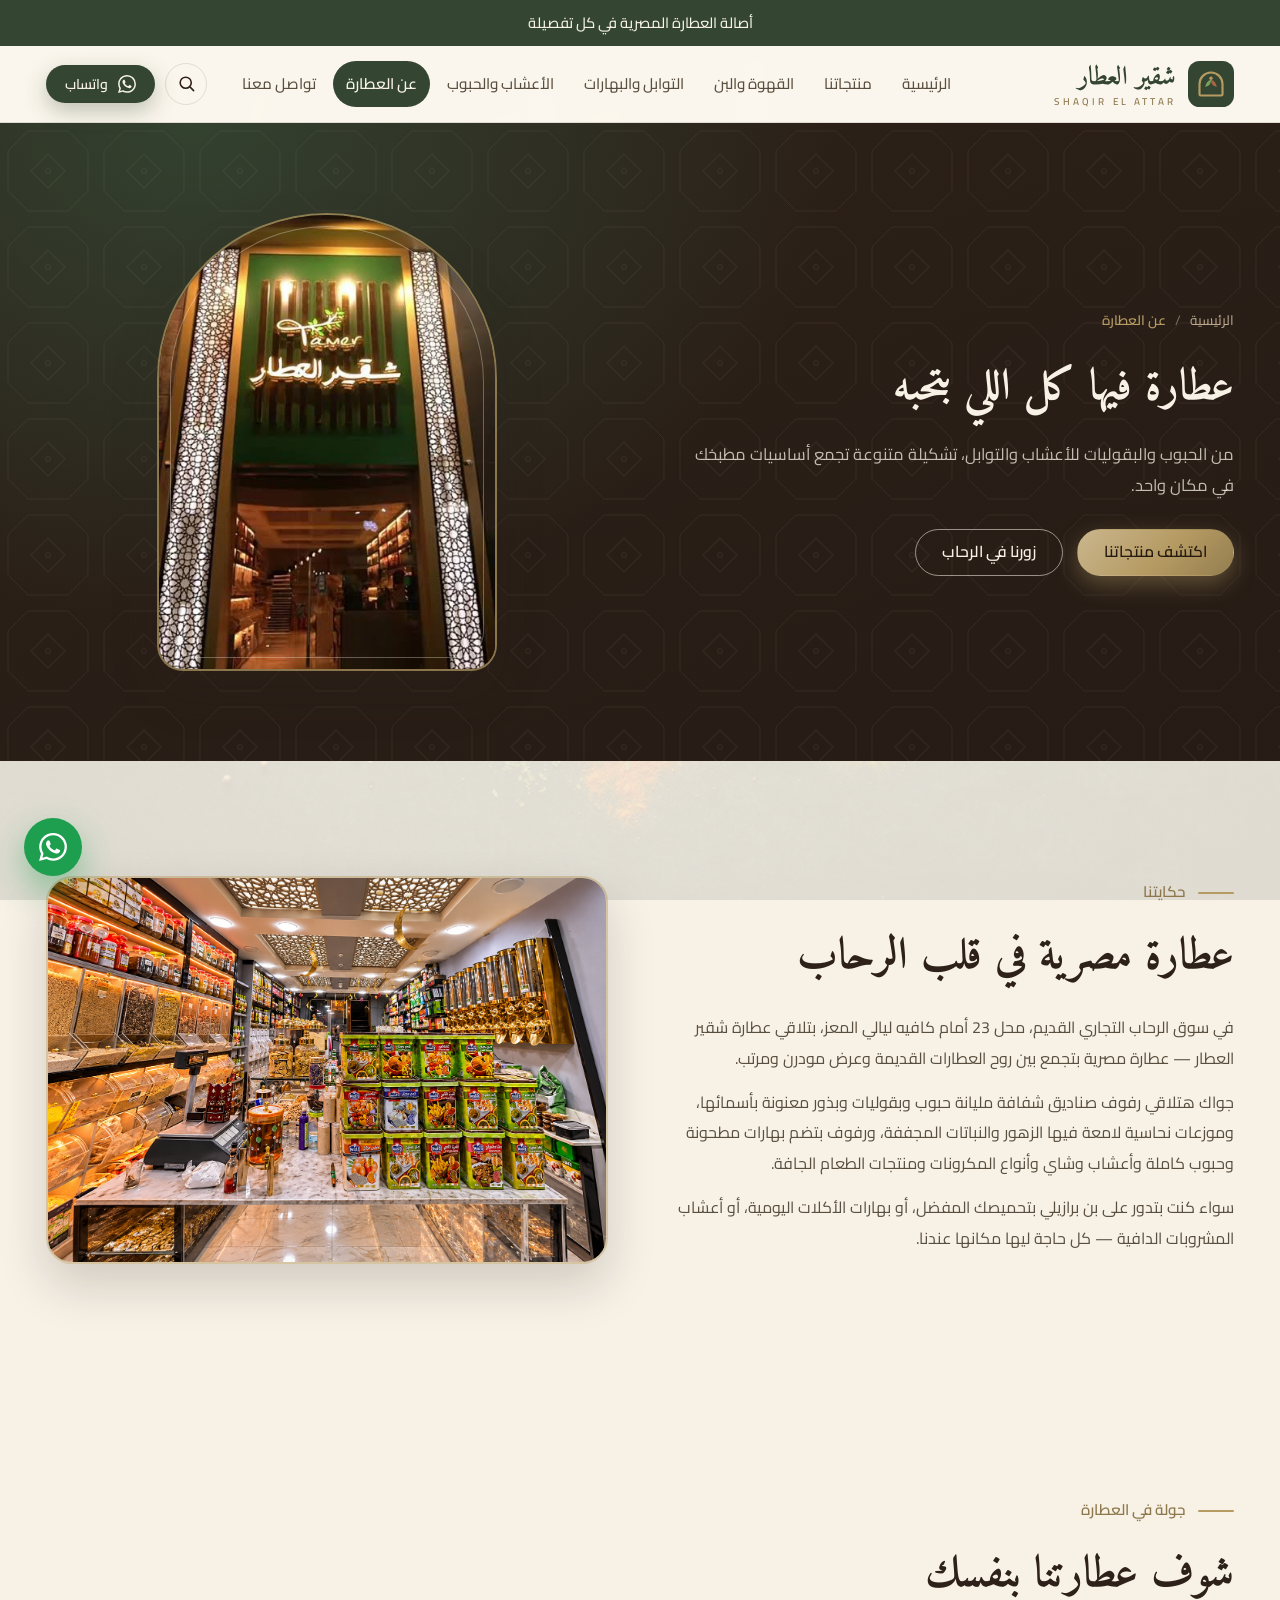
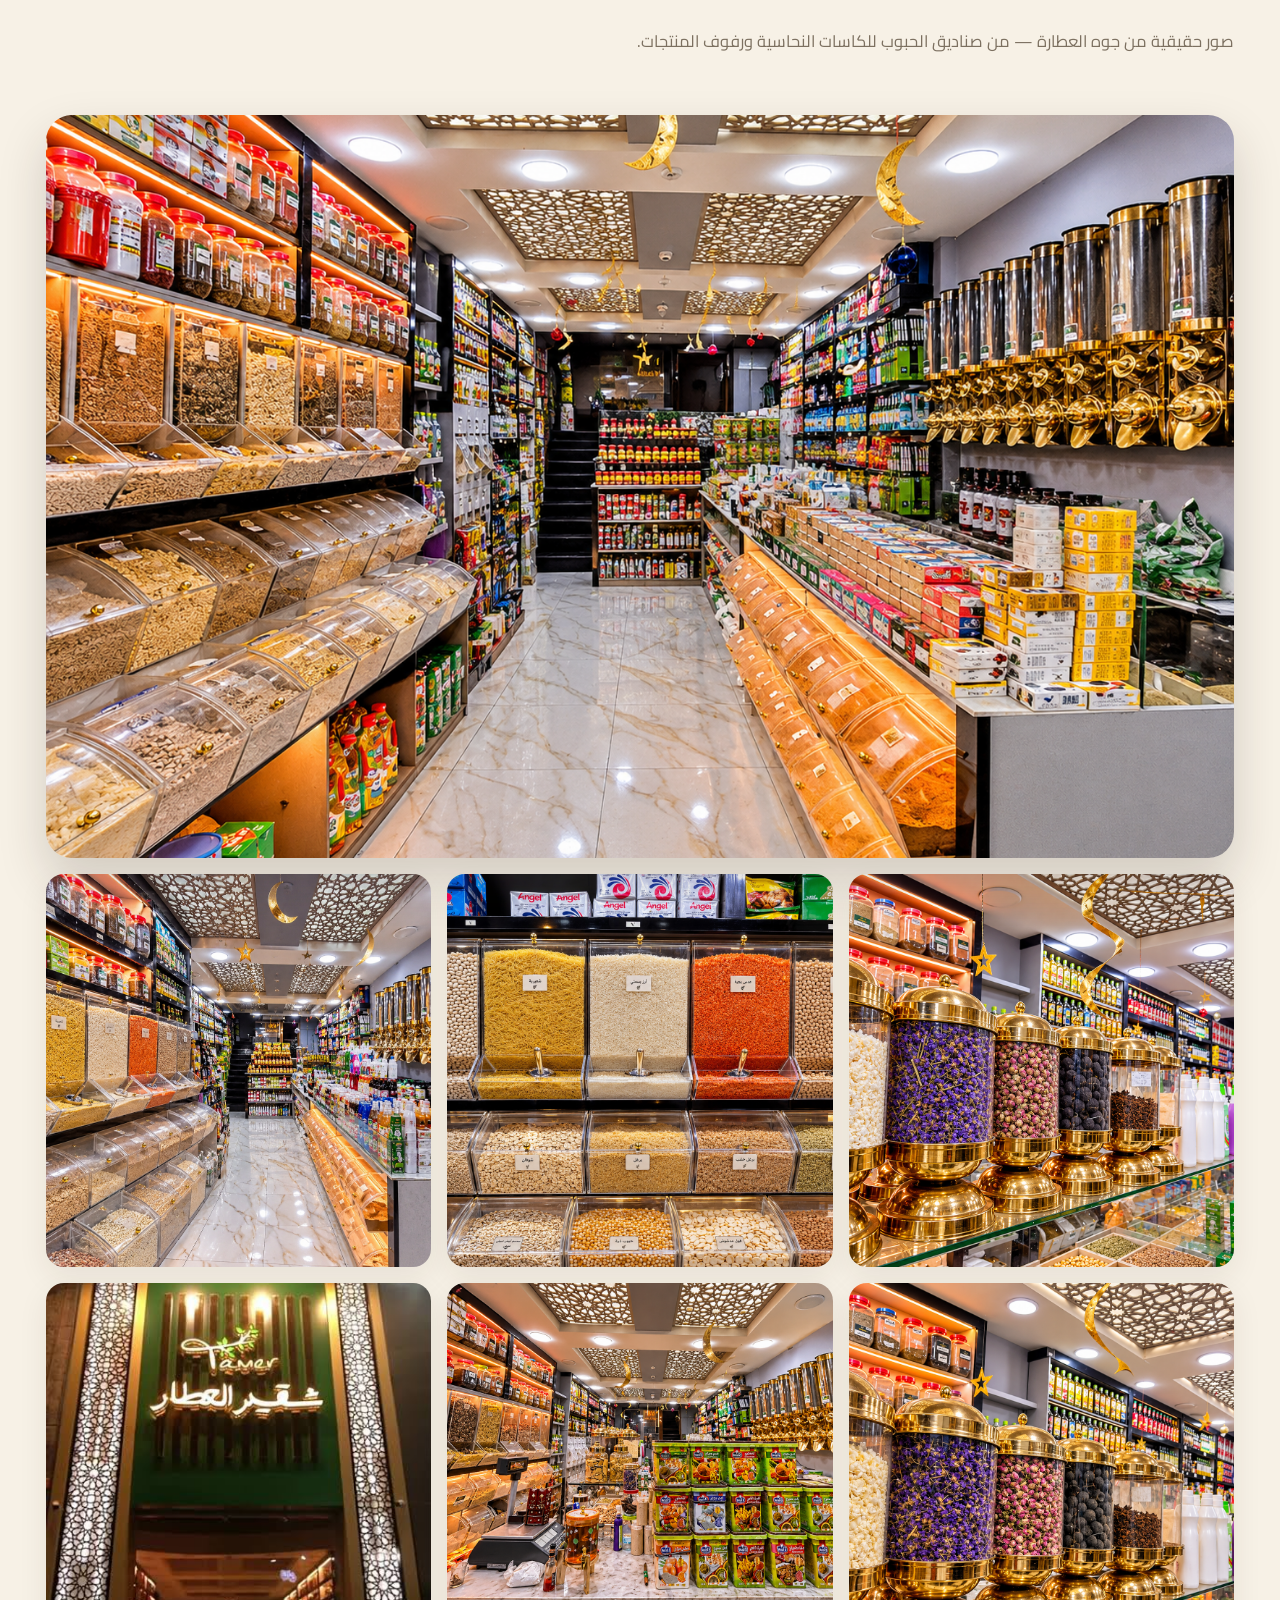
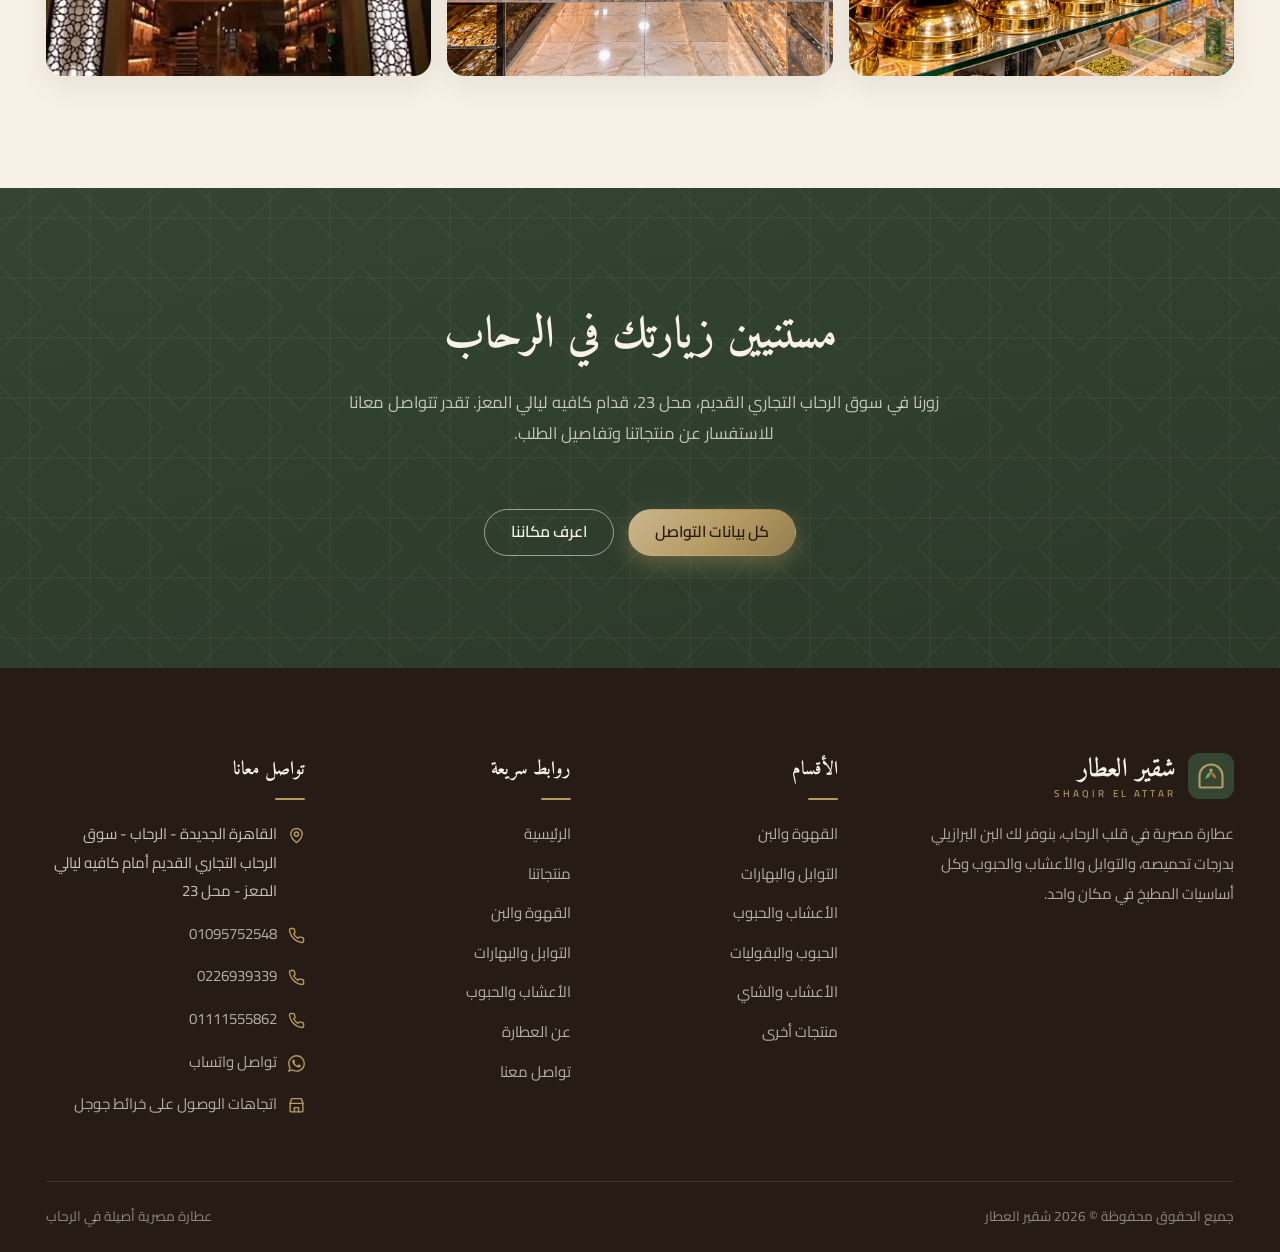
==== commit 231fb7ed: "تطوير الموقع: زخارف إسلامية + منيو منتجات فاخر + هيرو بصورة المحل + محرر بصري وتبويب تصميم في لوحة ا" ====
--- a/about.html
+++ b/about.html
@@ -12,12 +12,14 @@
   <link rel="preconnect" href="https://fonts.gstatic.com" crossorigin>
   <link href="https://fonts.googleapis.com/css2?family=Amiri:wght@400;700&family=Cairo:wght@300;400;500;600;700;800&display=swap" rel="stylesheet">
   <link rel="stylesheet" href="assets/css/styles.css">
+  <script src="assets/js/design.js"></script>
+  <script src="assets/js/design-apply.js"></script>
 </head>
 <body data-page="about">
 
   <div id="app-header"></div>
 
-  <main>
+  <main id="main-content">
 
     <section class="page-hero">
       <div class="container split-layout">
@@ -89,5 +91,6 @@
   <script src="assets/js/config.js"></script>
   <script src="assets/js/products.js"></script>
   <script src="assets/js/main.js"></script>
+  <script src="assets/js/editor.js"></script>
 </body>
 </html>
--- a/assets/css/styles.css
+++ b/assets/css/styles.css
@@ -9,7 +9,7 @@
   --espresso: #2D2119;
   --espresso-deep: #241A14;
   --ivory: #F7F1E6;
-  --ivory-soft: #FCF8EF;
+  --ivory-soft: color-mix(in srgb, var(--ivory) 65%, #fff);
   --sand: #D9C6A5;
   --brass: #B59A62;
   --brass-deep: #9A7F49;
@@ -30,26 +30,56 @@
 
   --pattern-star: url("data:image/svg+xml,%3Csvg xmlns='http://www.w3.org/2000/svg' width='120' height='120' viewBox='0 0 120 120'%3E%3Cg fill='none' stroke='%23B59A62' stroke-opacity='0.12'%3E%3Crect x='38' y='38' width='44' height='44'/%3E%3Crect x='38' y='38' width='44' height='44' transform='rotate(45 60 60)'/%3E%3Ccircle cx='60' cy='60' r='3.5'/%3E%3C/g%3E%3C/svg%3E");
   --pattern-star-dark: url("data:image/svg+xml,%3Csvg xmlns='http://www.w3.org/2000/svg' width='120' height='120' viewBox='0 0 120 120'%3E%3Cg fill='none' stroke='%23F7F1E6' stroke-opacity='0.07'%3E%3Crect x='38' y='38' width='44' height='44'/%3E%3Crect x='38' y='38' width='44' height='44' transform='rotate(45 60 60)'/%3E%3Ccircle cx='60' cy='60' r='3.5'/%3E%3C/g%3E%3C/svg%3E");
+  --pattern-octagon: url("data:image/svg+xml,%3Csvg xmlns='http://www.w3.org/2000/svg' width='96' height='96' viewBox='0 0 96 96'%3E%3Cg fill='none' stroke='%23B59A62' stroke-opacity='0.11'%3E%3Cpath d='M28 8 H68 L88 28 V68 L68 88 H28 L8 68 V28 Z'/%3E%3Crect x='36' y='36' width='24' height='24' transform='rotate(45 48 48)'/%3E%3Ccircle cx='48' cy='48' r='2.5'/%3E%3C/g%3E%3C/svg%3E");
+  --pattern-octagon-dark: url("data:image/svg+xml,%3Csvg xmlns='http://www.w3.org/2000/svg' width='96' height='96' viewBox='0 0 96 96'%3E%3Cg fill='none' stroke='%23F7F1E6' stroke-opacity='0.06'%3E%3Cpath d='M28 8 H68 L88 28 V68 L68 88 H28 L8 68 V28 Z'/%3E%3Crect x='36' y='36' width='24' height='24' transform='rotate(45 48 48)'/%3E%3Ccircle cx='48' cy='48' r='2.5'/%3E%3C/g%3E%3C/svg%3E");
+  --pattern-zellige: url("data:image/svg+xml,%3Csvg xmlns='http://www.w3.org/2000/svg' width='120' height='120' viewBox='0 0 120 120'%3E%3Cg fill='none' stroke='%23B59A62' stroke-opacity='0.1'%3E%3Crect x='30' y='30' width='60' height='60'/%3E%3Crect x='30' y='30' width='60' height='60' transform='rotate(45 60 60)'/%3E%3Crect x='-30' y='-30' width='60' height='60'/%3E%3Crect x='-30' y='-30' width='60' height='60' transform='rotate(45 0 0)'/%3E%3Crect x='90' y='-30' width='60' height='60'/%3E%3Crect x='90' y='-30' width='60' height='60' transform='rotate(45 120 0)'/%3E%3Crect x='-30' y='90' width='60' height='60'/%3E%3Crect x='-30' y='90' width='60' height='60' transform='rotate(45 0 120)'/%3E%3Crect x='90' y='90' width='60' height='60'/%3E%3Crect x='90' y='90' width='60' height='60' transform='rotate(45 120 120)'/%3E%3C/g%3E%3C/svg%3E");
+  --pattern-zellige-dark: url("data:image/svg+xml,%3Csvg xmlns='http://www.w3.org/2000/svg' width='120' height='120' viewBox='0 0 120 120'%3E%3Cg fill='none' stroke='%23F7F1E6' stroke-opacity='0.06'%3E%3Crect x='30' y='30' width='60' height='60'/%3E%3Crect x='30' y='30' width='60' height='60' transform='rotate(45 60 60)'/%3E%3Crect x='-30' y='-30' width='60' height='60'/%3E%3Crect x='-30' y='-30' width='60' height='60' transform='rotate(45 0 0)'/%3E%3Crect x='90' y='-30' width='60' height='60'/%3E%3Crect x='90' y='-30' width='60' height='60' transform='rotate(45 120 0)'/%3E%3Crect x='-30' y='90' width='60' height='60'/%3E%3Crect x='-30' y='90' width='60' height='60' transform='rotate(45 0 120)'/%3E%3Crect x='90' y='90' width='60' height='60'/%3E%3Crect x='90' y='90' width='60' height='60' transform='rotate(45 120 120)'/%3E%3C/g%3E%3C/svg%3E");
+  --pattern-diamond: url("data:image/svg+xml,%3Csvg xmlns='http://www.w3.org/2000/svg' width='64' height='64' viewBox='0 0 64 64'%3E%3Cg fill='none' stroke='%23B59A62' stroke-opacity='0.11'%3E%3Crect x='20' y='20' width='24' height='24' transform='rotate(45 32 32)'/%3E%3Cpath d='M32 0 L64 32 L32 64 L0 32 Z'/%3E%3C/g%3E%3C/svg%3E");
+  --pattern-diamond-dark: url("data:image/svg+xml,%3Csvg xmlns='http://www.w3.org/2000/svg' width='64' height='64' viewBox='0 0 64 64'%3E%3Cg fill='none' stroke='%23F7F1E6' stroke-opacity='0.06'%3E%3Crect x='20' y='20' width='24' height='24' transform='rotate(45 32 32)'/%3E%3Cpath d='M32 0 L64 32 L32 64 L0 32 Z'/%3E%3C/g%3E%3C/svg%3E");
+  --pattern-hex: url("data:image/svg+xml,%3Csvg xmlns='http://www.w3.org/2000/svg' width='72' height='64' viewBox='0 0 72 64'%3E%3Cg fill='none' stroke='%23B59A62' stroke-opacity='0.1'%3E%3Cpath d='M36 3 L65 19 V45 L36 61 L7 45 V19 Z'/%3E%3Cpath d='M36 18 L49 26 V40 L36 48 L23 40 V26 Z'/%3E%3C/g%3E%3C/svg%3E");
+  --pattern-hex-dark: url("data:image/svg+xml,%3Csvg xmlns='http://www.w3.org/2000/svg' width='72' height='64' viewBox='0 0 72 64'%3E%3Cg fill='none' stroke='%23F7F1E6' stroke-opacity='0.06'%3E%3Cpath d='M36 3 L65 19 V45 L36 61 L7 45 V19 Z'/%3E%3Cpath d='M36 18 L49 26 V40 L36 48 L23 40 V26 Z'/%3E%3C/g%3E%3C/svg%3E");
+  --pattern-dots: url("data:image/svg+xml,%3Csvg xmlns='http://www.w3.org/2000/svg' width='44' height='44' viewBox='0 0 44 44'%3E%3Cg fill='%23B59A62' fill-opacity='0.14'%3E%3Ccircle cx='11' cy='11' r='2.2'/%3E%3Ccircle cx='33' cy='33' r='2.2'/%3E%3C/g%3E%3C/svg%3E");
+  --pattern-dots-dark: url("data:image/svg+xml,%3Csvg xmlns='http://www.w3.org/2000/svg' width='44' height='44' viewBox='0 0 44 44'%3E%3Cg fill='%23F7F1E6' fill-opacity='0.08'%3E%3Ccircle cx='11' cy='11' r='2.2'/%3E%3Ccircle cx='33' cy='33' r='2.2'/%3E%3C/g%3E%3C/svg%3E");
+  --pattern-diag: url("data:image/svg+xml,%3Csvg xmlns='http://www.w3.org/2000/svg' width='24' height='24' viewBox='0 0 24 24'%3E%3Cg fill='none' stroke='%23B59A62' stroke-opacity='0.1' stroke-width='1.4'%3E%3Cpath d='M0 24 L24 0'/%3E%3Cpath d='M-6 6 L6 -6'/%3E%3Cpath d='M18 30 L30 18'/%3E%3C/g%3E%3C/svg%3E");
+  --pattern-diag-dark: url("data:image/svg+xml,%3Csvg xmlns='http://www.w3.org/2000/svg' width='24' height='24' viewBox='0 0 24 24'%3E%3Cg fill='none' stroke='%23F7F1E6' stroke-opacity='0.06' stroke-width='1.4'%3E%3Cpath d='M0 24 L24 0'/%3E%3Cpath d='M-6 6 L6 -6'/%3E%3Cpath d='M18 30 L30 18'/%3E%3C/g%3E%3C/svg%3E");
+  --pattern-circles: url("data:image/svg+xml,%3Csvg xmlns='http://www.w3.org/2000/svg' width='96' height='96' viewBox='0 0 96 96'%3E%3Cg fill='none' stroke='%23B59A62' stroke-opacity='0.1'%3E%3Ccircle cx='0' cy='0' r='26'/%3E%3Ccircle cx='96' cy='0' r='26'/%3E%3Ccircle cx='0' cy='96' r='26'/%3E%3Ccircle cx='96' cy='96' r='26'/%3E%3Ccircle cx='48' cy='48' r='26'/%3E%3C/g%3E%3C/svg%3E");
+  --pattern-circles-dark: url("data:image/svg+xml,%3Csvg xmlns='http://www.w3.org/2000/svg' width='96' height='96' viewBox='0 0 96 96'%3E%3Cg fill='none' stroke='%23F7F1E6' stroke-opacity='0.06'%3E%3Ccircle cx='0' cy='0' r='26'/%3E%3Ccircle cx='96' cy='0' r='26'/%3E%3Ccircle cx='0' cy='96' r='26'/%3E%3Ccircle cx='96' cy='96' r='26'/%3E%3Ccircle cx='48' cy='48' r='26'/%3E%3C/g%3E%3C/svg%3E");
+  --pattern-najma: url("data:image/svg+xml,%3Csvg xmlns='http://www.w3.org/2000/svg' width='96' height='96' viewBox='0 0 96 96'%3E%3Cg fill='none' stroke='%23B59A62' stroke-opacity='0.1'%3E%3Cpath d='M48 10 L80 66 H16 Z'/%3E%3Cpath d='M48 86 L16 30 H80 Z'/%3E%3Ccircle cx='48' cy='48' r='3'/%3E%3C/g%3E%3C/svg%3E");
+  --pattern-najma-dark: url("data:image/svg+xml,%3Csvg xmlns='http://www.w3.org/2000/svg' width='96' height='96' viewBox='0 0 96 96'%3E%3Cg fill='none' stroke='%23F7F1E6' stroke-opacity='0.06'%3E%3Cpath d='M48 10 L80 66 H16 Z'/%3E%3Cpath d='M48 86 L16 30 H80 Z'/%3E%3Ccircle cx='48' cy='48' r='3'/%3E%3C/g%3E%3C/svg%3E");
+  --pattern-none: none;
+  --pattern-none-dark: none;
+
+  /* ===== مهور التصميم القابلة للتعديل من لوحة التحكم والمحرر البصري ===== */
+  --pat-hero: var(--pattern-octagon-dark);
+  --pat-dark: var(--pattern-star-dark);
+  --pat-olive: var(--pattern-zellige-dark);
+  --pat-light: var(--pattern-star);
+  --pat-footer: var(--pattern-none-dark);
+  --hero-image: url("../img/interior-aisle.png");
+  --font-scale: 1;
+  --maxw: 1260px;
+  --radius: 18px;
+  --radius-lg: 26px;
 }
 
 /* ---------- Base ---------- */
 
 * { margin: 0; padding: 0; box-sizing: border-box; }
 
-html { scroll-behavior: smooth; }
+html { scroll-behavior: smooth; font-size: calc(16px * var(--font-scale, 1)); }
 
 body {
   font-family: var(--font-body);
   background-color: var(--ivory);
   background-image:
-    linear-gradient(rgba(247, 241, 230, 0.9), rgba(247, 241, 230, 0.9)),
+    linear-gradient(color-mix(in srgb, var(--ivory) 90%, transparent), color-mix(in srgb, var(--ivory) 90%, transparent)),
     url("../img/bg-spoons.webp");
   background-size: cover;
   background-position: center;
   background-attachment: fixed;
   color: var(--ink);
   line-height: 1.9;
-  font-size: 16px;
+  font-size: 1rem;
   -webkit-font-smoothing: antialiased;
   overflow-x: hidden;
 }
@@ -72,12 +102,27 @@
 ::-webkit-scrollbar-thumb:hover { background: var(--brass); }
 
 .container {
-  max-width: 1260px;
+  max-width: var(--maxw, 1260px);
   margin-inline: auto;
   padding-inline: clamp(18px, 4vw, 36px);
 }
 
 .num { direction: ltr; unicode-bidi: embed; font-variant-numeric: tabular-nums; }
+
+/* رابط تخطي للمحتوى — وصولية */
+.skip-link {
+  position: fixed;
+  top: -60px;
+  inset-inline-start: 16px;
+  z-index: 200;
+  background: var(--olive);
+  color: var(--ivory);
+  padding: 12px 22px;
+  border-radius: 12px;
+  font-weight: 600;
+  transition: top 0.2s;
+}
+.skip-link:focus { top: 14px; }
 
 /* ---------- Announcement bar ---------- */
 
@@ -179,12 +224,12 @@
 }
 .btn svg { width: 18px; height: 18px; flex: none; }
 .btn:hover { transform: translateY(-2px); }
-.btn:active { transform: translateY(0); }
+.btn:active { transform: translateY(0) scale(0.97); transition-duration: 0.08s; }
 
 .btn-brass {
-  background: linear-gradient(135deg, #C7AC72, #B59A62 55%, #A3895A);
+  background: linear-gradient(135deg, color-mix(in srgb, var(--brass) 72%, #fff), var(--brass) 55%, color-mix(in srgb, var(--brass) 82%, #000));
   color: #241A10;
-  box-shadow: 0 8px 22px rgba(181, 154, 98, 0.38);
+  box-shadow: 0 8px 22px color-mix(in srgb, var(--brass) 40%, transparent);
 }
 .btn-brass:hover { box-shadow: 0 12px 28px rgba(181, 154, 98, 0.5); }
 
@@ -210,7 +255,7 @@
 .section-alt {
   background-color: var(--ivory-soft);
   background-image:
-    linear-gradient(rgba(252, 248, 239, 0.9), rgba(252, 248, 239, 0.9)),
+    linear-gradient(color-mix(in srgb, var(--ivory) 92%, transparent), color-mix(in srgb, var(--ivory) 92%, transparent)),
     url("../img/bg-spice-market.jpg");
   background-size: cover;
   background-position: center;
@@ -219,20 +264,21 @@
 
 .section-dark {
   background:
-    var(--pattern-star-dark),
+    var(--pat-dark),
     linear-gradient(170deg, var(--espresso) 0%, var(--espresso-deep) 100%);
   color: var(--ivory);
 }
 
 .section-olive {
   background:
-    var(--pattern-star-dark),
+    var(--pat-olive),
     linear-gradient(170deg, var(--olive) 0%, var(--olive-deep) 100%);
   color: var(--ivory);
 }
 
 .section-pattern-light {
-  background-image: var(--pattern-star);
+  background-image: var(--pat-light);
+  background-size: 120px;
 }
 
 .section-head { max-width: 760px; margin-bottom: clamp(36px, 5vw, 58px); }
@@ -270,9 +316,9 @@
 .hero {
   position: relative;
   background:
-    var(--pattern-star-dark),
-    radial-gradient(90% 120% at 80% 0%, rgba(52, 69, 50, 0.85) 0%, rgba(45, 33, 25, 0) 55%),
-    linear-gradient(165deg, var(--espresso) 0%, var(--espresso-deep) 100%);
+    var(--pat-hero),
+    linear-gradient(178deg, rgba(45, 33, 25, 0.8) 0%, rgba(36, 26, 20, 0.88) 100%),
+    var(--hero-image) center / cover no-repeat;
   color: var(--ivory);
   overflow: hidden;
 }
@@ -296,6 +342,19 @@
   gap: clamp(36px, 6vw, 80px);
   padding-block: clamp(64px, 9vw, 120px);
 }
+
+/* دخول الهيرو مرة واحدة عند فتح الصفحة */
+@keyframes rise-in {
+  from { opacity: 0; transform: translateY(20px); }
+  to { opacity: 1; transform: translateY(0); }
+}
+.hero-copy > *, .hero-visual { animation: rise-in 0.55s cubic-bezier(0.22, 0.61, 0.36, 1) backwards; }
+.hero-copy > *:nth-child(1) { animation-delay: 0.05s; }
+.hero-copy > *:nth-child(2) { animation-delay: 0.12s; }
+.hero-copy > *:nth-child(3) { animation-delay: 0.19s; }
+.hero-copy > *:nth-child(4) { animation-delay: 0.26s; }
+.hero-copy > *:nth-child(5) { animation-delay: 0.33s; }
+.hero-visual { animation-delay: 0.22s; }
 
 .hero-kicker {
   display: inline-flex;
@@ -411,37 +470,7 @@
 .hero-chip svg { width: 20px; height: 20px; color: var(--terra); flex: none; }
 .hero-chip small { display: block; font-weight: 500; color: var(--muted); font-size: 0.76rem; }
 
-/* ---------- Coffee roasts ---------- */
-
-.roast-grid {
-  display: grid;
-  grid-template-columns: repeat(3, 1fr);
-  gap: clamp(18px, 3vw, 30px);
-}
-
-.roast-card {
-  background: #fff;
-  border: 1px solid var(--line);
-  border-radius: var(--radius-lg);
-  overflow: hidden;
-  box-shadow: var(--shadow-soft);
-  transition: transform 0.28s, box-shadow 0.28s;
-  display: flex;
-  flex-direction: column;
-}
-.roast-card:hover { transform: translateY(-7px); box-shadow: var(--shadow-lift); }
-
-.roast-visual {
-  padding: 26px 26px 10px;
-  display: flex;
-  justify-content: center;
-}
-.roast-visual svg { width: 100%; max-width: 250px; height: auto; }
-
-.roast-body { padding: 16px 24px 26px; text-align: center; }
-.roast-level { font-size: 0.8rem; font-weight: 600; margin-bottom: 6px; }
-.roast-name { font-family: var(--font-head); font-weight: 700; font-size: 1.42rem; color: var(--espresso); margin-bottom: 8px; }
-.roast-desc { color: var(--muted); font-size: 0.92rem; margin-bottom: 18px; }
+/* ---------- Coffee roasts — صفوف في منيو العطارة ---------- */
 
 /* ---------- Category showcase ---------- */
 
@@ -503,15 +532,29 @@
   background: rgba(247, 241, 230, 0.055);
   border: 1px solid rgba(217, 198, 165, 0.18);
   border-radius: 22px;
-  padding: 26px 18px 20px;
+  padding: 32px 18px 26px;
   text-align: center;
   transition: transform 0.28s, border-color 0.28s, background 0.28s;
-  display: block;
+  display: flex;
+  flex-direction: column;
+  align-items: center;
+  gap: 6px;
+  position: relative;
+}
+.spice-card::before {
+  content: "";
+  width: 34px;
+  height: 2px;
+  background: var(--brass);
+  border-radius: 2px;
+  opacity: 0.6;
+  margin-bottom: 6px;
+  transition: width 0.28s, opacity 0.28s;
 }
 .spice-card:hover { transform: translateY(-5px); border-color: var(--brass); background: rgba(247, 241, 230, 0.09); }
-.spice-card svg { width: 76px; height: 90px; margin-inline: auto; display: block; margin-bottom: 12px; }
-.spice-card .sp-name { color: var(--ivory); font-weight: 700; font-size: 1.18rem; font-family: var(--font-head); }
-.spice-card .sp-cat { color: rgba(217, 198, 165, 0.65); font-size: 0.78rem; margin-top: 4px; display: block; }
+.spice-card:hover::before { width: 56px; opacity: 1; }
+.spice-card .sp-name { color: var(--ivory); font-weight: 700; font-size: 1.3rem; font-family: var(--font-head); }
+.spice-card .sp-cat { color: rgba(217, 198, 165, 0.65); font-size: 0.78rem; margin-top: 2px; display: block; }
 
 /* ---------- Store experience / gallery ---------- */
 
@@ -531,34 +574,79 @@
 .story-list li { display: flex; gap: 13px; align-items: flex-start; color: #5A4F3F; font-size: 0.98rem; }
 .story-list svg { width: 20px; height: 20px; color: var(--brass-deep); flex: none; margin-top: 6px; }
 
-/* ---------- Product cards ---------- */
-
-.product-grid {
-  display: grid;
-  grid-template-columns: repeat(4, 1fr);
-  gap: clamp(16px, 2.2vw, 26px);
-}
-
-.product-card {
-  background: #fff;
-  border: 1px solid var(--line);
-  border-radius: 24px;
-  overflow: hidden;
-  box-shadow: var(--shadow-soft);
-  transition: transform 0.28s, box-shadow 0.28s;
-  display: flex;
-  flex-direction: column;
-}
-.product-card:hover { transform: translateY(-6px); box-shadow: var(--shadow-lift); }
-
-.pc-tile {
-  display: block;
-  padding: 20px 22px 6px;
+/* ---------- قايمة المنتجات — منيو العطارة الفاخر ---------- */
+
+.menu-list {
+  border-block: 1px solid rgba(181, 154, 98, 0.3);
+}
+
+.menu-item {
+  display: flex;
+  align-items: center;
+  gap: 18px;
+  padding: 20px 12px;
+  border-bottom: 1px solid rgba(181, 154, 98, 0.18);
   position: relative;
-}
-.pc-tile svg { width: 100%; max-width: 168px; height: auto; display: block; margin-inline: auto; }
-
-.pc-body { padding: 12px 20px 20px; display: flex; flex-direction: column; flex: 1; }
+  transition: background 0.25s;
+}
+.menu-item:last-child { border-bottom: none; }
+.menu-item:hover { background: rgba(181, 154, 98, 0.07); }
+
+.menu-item::before {
+  content: "";
+  position: absolute;
+  inset-inline-start: 0;
+  top: 50%;
+  transform: translateY(-50%) scaleY(0);
+  width: 3px;
+  height: 58%;
+  border-radius: 3px;
+  background: var(--pc, var(--brass));
+  transition: transform 0.28s cubic-bezier(0.22, 0.61, 0.36, 1);
+}
+.menu-item:hover::before { transform: translateY(-50%) scaleY(1); }
+
+.mi-num {
+  font-size: 0.82rem;
+  font-weight: 700;
+  color: var(--brass-deep);
+  min-width: 32px;
+  opacity: 0.9;
+}
+
+.mi-main { display: flex; flex-direction: column; gap: 3px; min-width: 0; }
+.mi-name {
+  font-family: var(--font-head);
+  font-weight: 700;
+  font-size: 1.55rem;
+  color: var(--espresso);
+  line-height: 1.55;
+  transition: color 0.22s;
+}
+.menu-item:hover .mi-name { color: var(--terra); }
+.mi-desc { font-size: 0.86rem; color: var(--muted); }
+
+.mi-leader {
+  flex: 1;
+  min-width: 40px;
+  border-bottom: 1.5px dotted rgba(181, 154, 98, 0.55);
+  transform: translateY(5px);
+  transition: border-color 0.25s;
+}
+.menu-item:hover .mi-leader { border-bottom-color: rgba(167, 101, 69, 0.65); }
+
+.mi-cat {
+  font-size: 0.8rem;
+  font-weight: 600;
+  color: var(--brass-deep);
+  background: rgba(217, 198, 165, 0.22);
+  padding: 6px 16px;
+  border-radius: 999px;
+  white-space: nowrap;
+}
+
+.mi-level { font-size: 0.88rem; font-weight: 700; white-space: nowrap; }
+
 .pc-cat {
   align-self: flex-start;
   font-size: 0.72rem;
@@ -569,26 +657,6 @@
   padding: 3px 12px;
   margin-bottom: 8px;
 }
-.pc-name { font-family: var(--font-head); font-weight: 700; font-size: 1.24rem; color: var(--espresso); }
-.pc-name a:hover { color: var(--terra); }
-.pc-price { font-size: 0.8rem; color: var(--muted); margin-top: 6px; flex: 1; }
-.pc-foot { display: flex; align-items: center; justify-content: space-between; gap: 10px; margin-top: 14px; }
-
-.wa-mini {
-  display: inline-flex;
-  align-items: center;
-  gap: 8px;
-  background: rgba(30, 158, 79, 0.1);
-  color: #157A3C;
-  border: 1px solid rgba(30, 158, 79, 0.35);
-  border-radius: 999px;
-  padding: 8px 15px;
-  font-size: 0.83rem;
-  font-weight: 600;
-  transition: background 0.2s, color 0.2s;
-}
-.wa-mini svg { width: 15px; height: 15px; }
-.wa-mini:hover { background: var(--wa-green); color: #fff; }
 
 /* ---------- Wael Food band ---------- */
 
@@ -676,7 +744,9 @@
 /* ---------- Footer ---------- */
 
 .site-footer {
-  background: var(--espresso-deep);
+  background:
+    var(--pat-footer),
+    var(--espresso-deep);
   color: rgba(247, 241, 230, 0.78);
   padding-top: clamp(56px, 7vw, 84px);
   font-size: 0.94rem;
@@ -744,7 +814,7 @@
 
 .page-hero {
   background:
-    var(--pattern-star-dark),
+    var(--pat-hero),
     radial-gradient(85% 130% at 15% 0%, rgba(52, 69, 50, 0.9) 0%, rgba(45, 33, 25, 0) 60%),
     linear-gradient(160deg, var(--espresso) 0%, var(--espresso-deep) 100%);
   color: var(--ivory);
@@ -801,6 +871,7 @@
   transition: all 0.2s;
 }
 .chip:hover { border-color: var(--brass); color: var(--espresso); }
+.chip:active { transform: scale(0.96); }
 .chip.active { background: var(--olive); border-color: var(--olive); color: var(--ivory); }
 
 .result-count { font-size: 0.9rem; color: var(--muted); margin-bottom: 22px; }
@@ -827,12 +898,22 @@
 }
 
 .detail-visual {
-  background: linear-gradient(165deg, var(--ivory-soft), #F0E6D2);
+  background:
+    var(--pat-light),
+    linear-gradient(165deg, var(--ivory-soft), #F0E6D2);
+  background-size: 120px, auto;
   border: 1px solid var(--line);
   border-radius: var(--radius-lg);
   padding: clamp(28px, 4vw, 48px);
   position: relative;
   overflow: hidden;
+  display: flex;
+  flex-direction: column;
+  align-items: center;
+  justify-content: center;
+  text-align: center;
+  gap: 14px;
+  min-height: 340px;
 }
 .detail-visual::after {
   content: "";
@@ -842,7 +923,33 @@
   border-radius: calc(var(--radius-lg) - 10px);
   pointer-events: none;
 }
-.detail-visual svg { width: 100%; max-width: 300px; height: auto; display: block; margin-inline: auto; position: relative; z-index: 1; }
+.detail-visual .dv-cat {
+  font-size: 0.85rem;
+  font-weight: 600;
+  color: #5A4F3F;
+  background: rgba(255, 255, 255, 0.6);
+  border: 1px solid rgba(217, 198, 165, 0.5);
+  padding: 6px 18px;
+  border-radius: 999px;
+  position: relative;
+  z-index: 1;
+}
+.detail-visual .dv-name {
+  font-family: var(--font-head);
+  font-weight: 700;
+  font-size: clamp(2.1rem, 3.6vw, 3rem);
+  color: var(--espresso);
+  line-height: 1.6;
+  position: relative;
+  z-index: 1;
+}
+.detail-visual .dv-rule {
+  width: 64px;
+  height: 3px;
+  border-radius: 3px;
+  position: relative;
+  z-index: 1;
+}
 
 .detail-info .pc-cat { margin-bottom: 14px; }
 .detail-info h1 {
@@ -965,15 +1072,16 @@
   display: flex;
   align-items: center;
   gap: 14px;
-  padding: 11px 14px;
+  padding: 13px 16px;
   border-radius: 16px;
   transition: background 0.15s;
 }
 .search-item:hover { background: rgba(217, 198, 165, 0.25); }
-.search-item svg { width: 42px; height: 50px; flex: none; }
-.search-item .si-name { font-weight: 600; color: var(--espresso); }
+.search-item .si-text { flex: 1; }
+.search-item .si-name { font-weight: 600; color: var(--espresso); font-size: 1.05rem; font-family: var(--font-head); }
 .search-item .si-cat { font-size: 0.76rem; color: var(--muted); }
 .search-item .si-arrow { margin-inline-start: auto; color: var(--brass-deep); width: 17px; height: 17px; flex: none; }
+.search-item .si-arrow svg { width: 100%; height: 100%; }
 
 /* ---------- Mobile drawer ---------- */
 
@@ -1065,7 +1173,6 @@
 
 @media (max-width: 1024px) {
   .cat-grid { grid-template-columns: repeat(3, 1fr); }
-  .product-grid { grid-template-columns: repeat(3, 1fr); }
   .spice-grid { grid-template-columns: repeat(3, 1fr); }
   .detail-layout { grid-template-columns: 1fr; }
   .detail-visual { max-width: 520px; }
@@ -1079,7 +1186,6 @@
   .arch-main { width: min(340px, 74%); }
   .hero-chip { inset-inline-start: 0; }
   .gallery-layout, .wael-layout, .location-layout, .split-layout { grid-template-columns: 1fr; }
-  .roast-grid { grid-template-columns: 1fr; max-width: 460px; margin-inline: auto; }
   .map-frame { min-height: 320px; }
 }
 
@@ -1091,7 +1197,10 @@
   .cat-grid { grid-template-columns: repeat(2, 1fr); gap: 12px; }
   .cat-body { padding: 14px; }
   .cat-body p { display: none; }
-  .product-grid { grid-template-columns: repeat(2, 1fr); gap: 12px; }
+  .menu-item { padding: 15px 8px; gap: 12px; }
+  .mi-name { font-size: 1.28rem; }
+  .mi-cat { display: none; }
+  .mi-num { min-width: 24px; }
   .spice-grid { grid-template-columns: repeat(2, 1fr); gap: 12px; }
   .g-row { grid-template-columns: repeat(3, 1fr); gap: 10px; }
   .gallery-stack { gap: 10px; }
